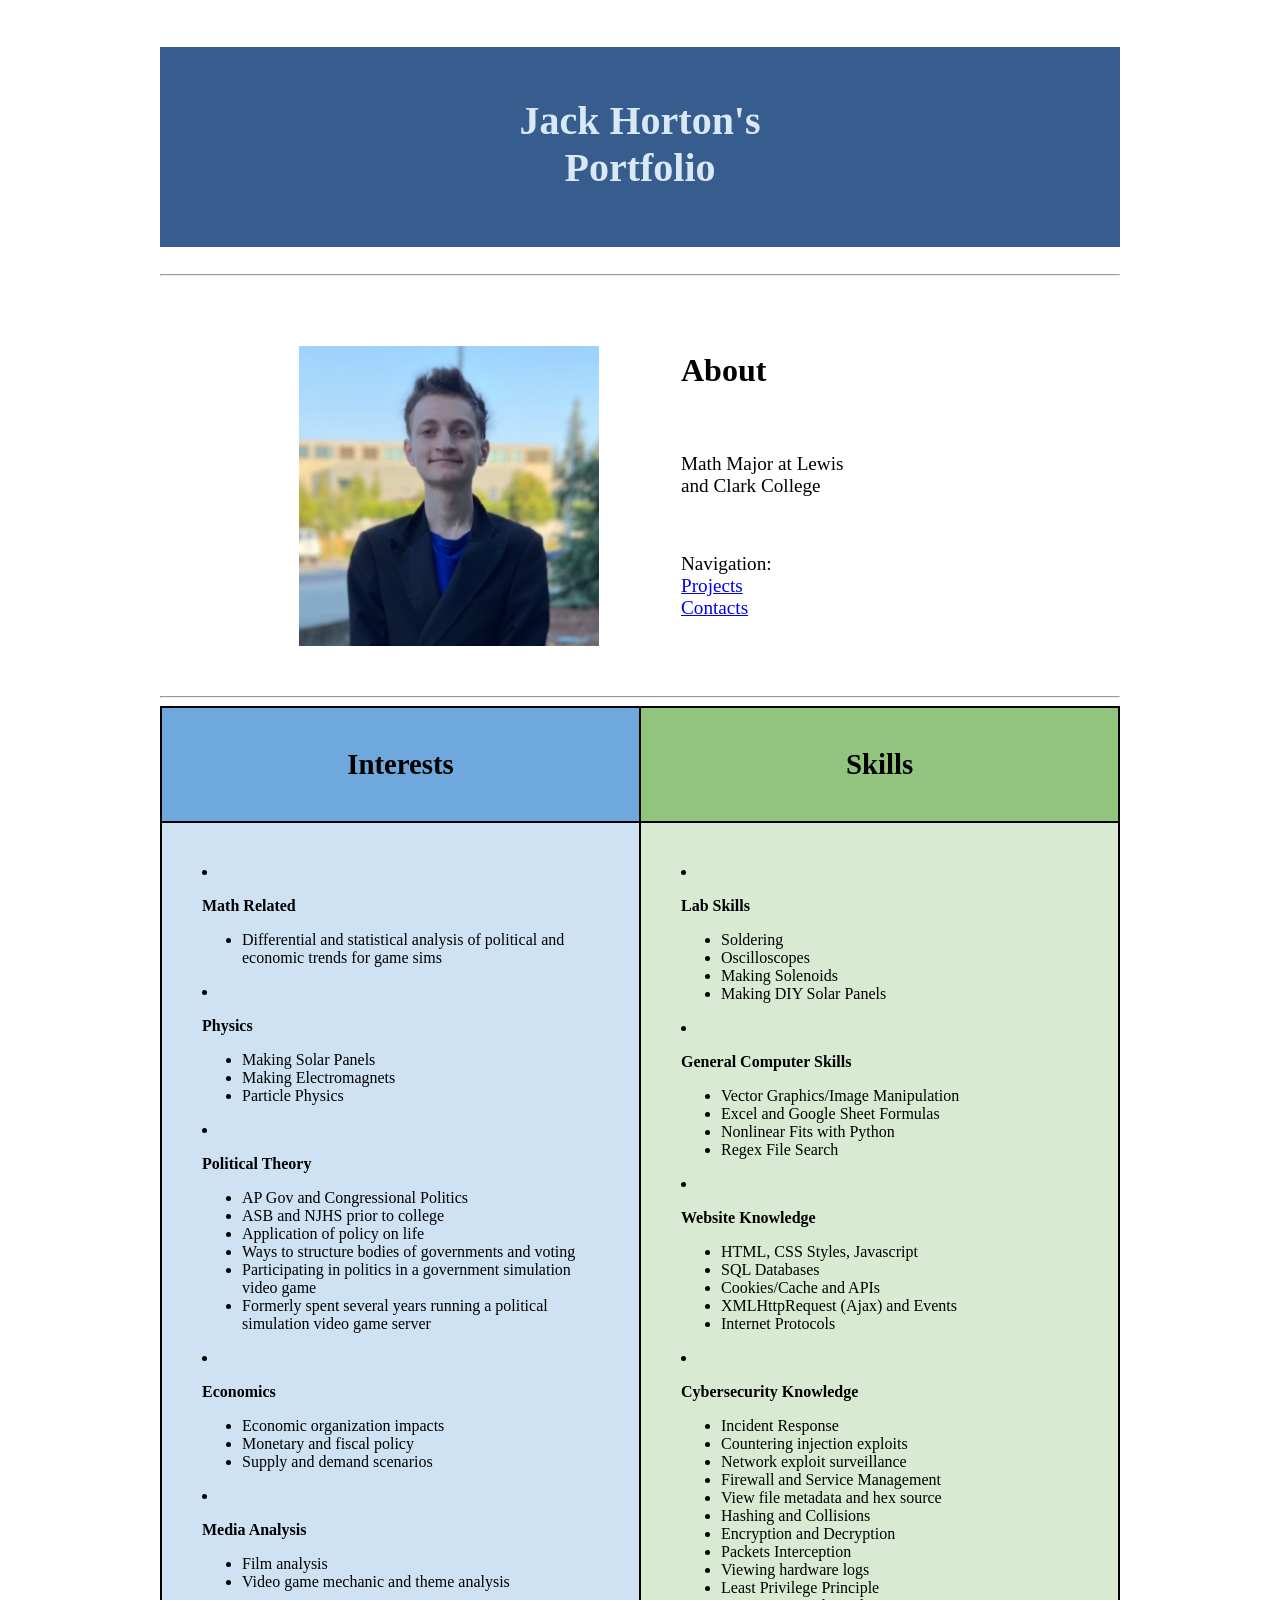
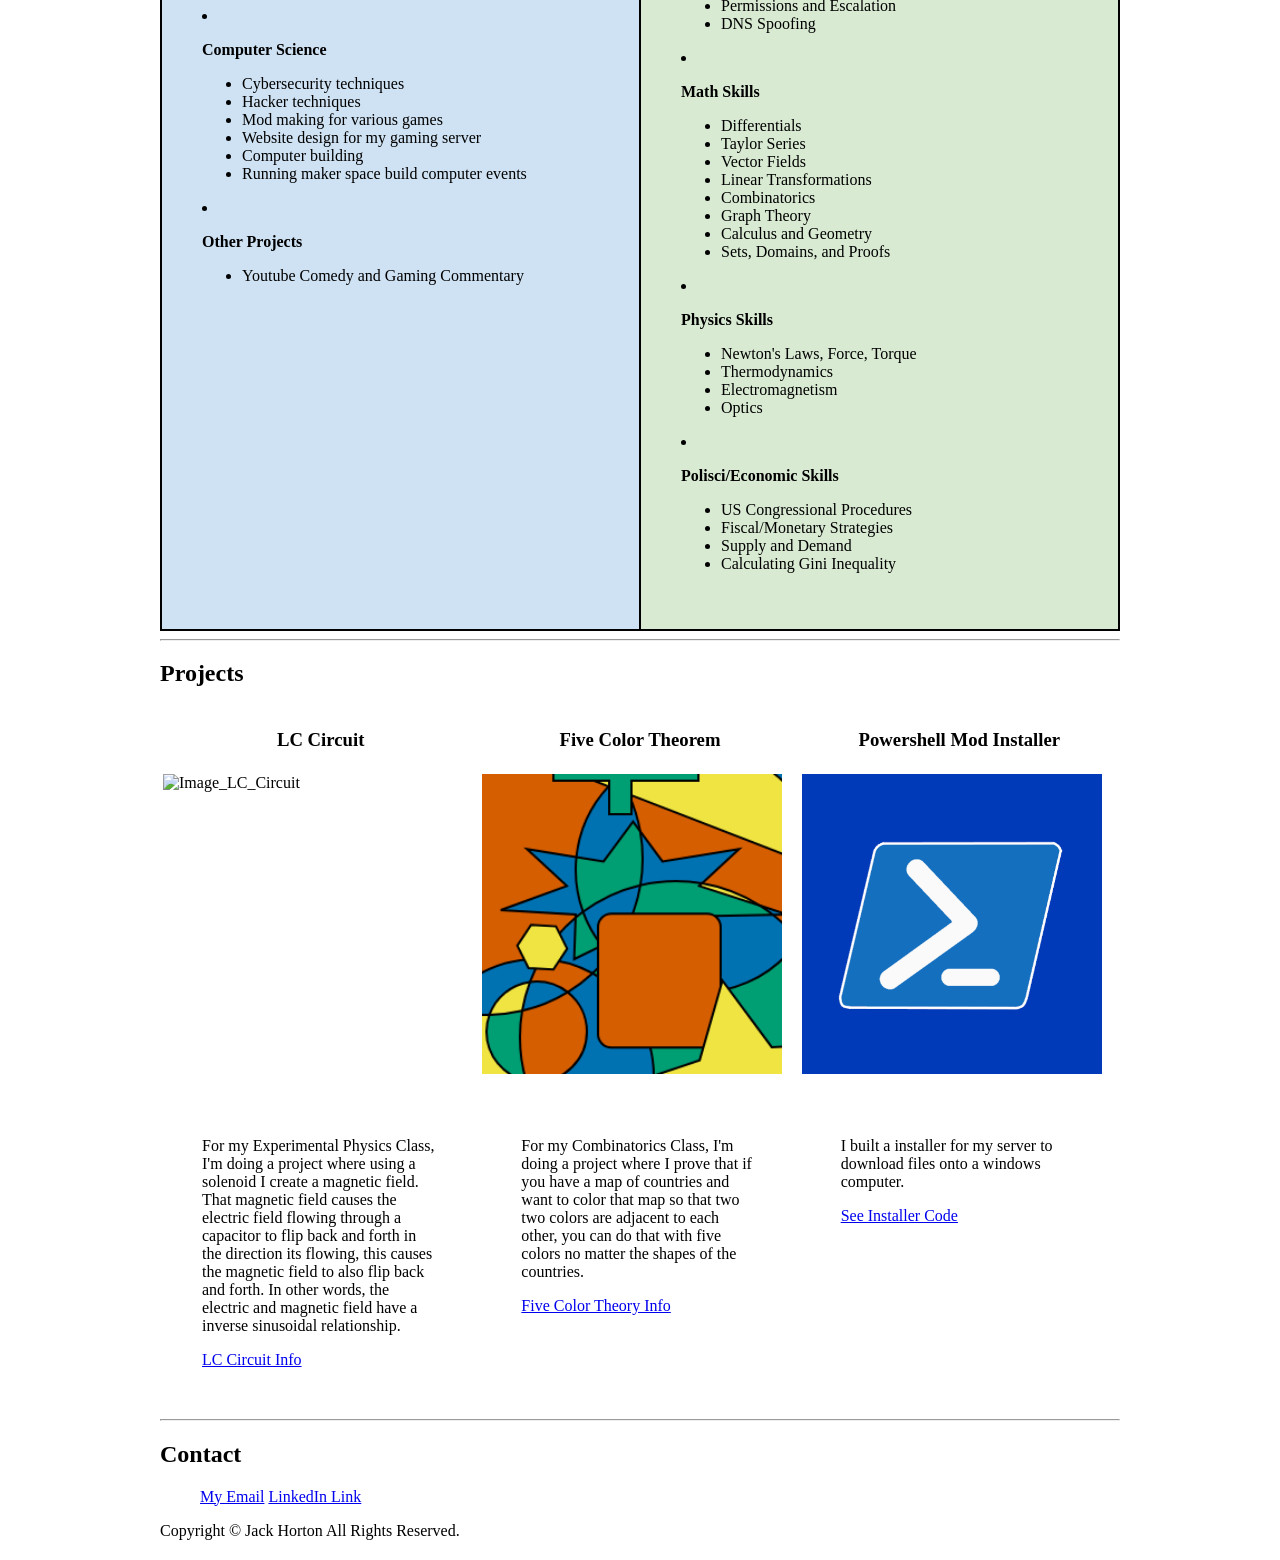
==== public/index.html @ 2a08dd02 "Add new image to HTML structure" ====
<!DOCTYPE html>
<html lang="en">
    <head>
        <meta http-equiv="Content-Type" content="text/html; charset=UTF-8">
        <meta name="portfolio_jh_netweb_project" content="width=device-width, initial-scale=1.0">
        <title>Jack Horton's Portolio</title>
        <link rel="stylesheet" href="./styles.css">
    </head>
    <body>
        <div class="page_structure">
            <div class="left_background"></div>
            <div class="middle_body">
                <h1>Jack Horton's<br>Portfolio</h1>
                    <hr>
                    <table>
                        <tr>
                            <td id="tablepadding"><h2><img class="firstimage" src="./IMG_Portrait.jpg" alt="Image_Self_Portrait" width="300" height="300"></h2></td>
                            <td id="tablepadding"><h2  class="about">About</h2><br>
                                <p class="firstdescription">Math Major at Lewis <br>and Clark College</p><br>
                                <p class="firstdescription"> Navigation: <br>
                                    <a href="#projects" class="link">Projects</a> <br>
                                    <a href="#contacts" class="link">Contacts</a> <br>
                                </p>
                            </td>
                        </tr>
                    </table>
                    <hr>
                    <table class="tableborder">
                        <tr class="tableborder">
                            <th class="tableborder" style="background-color: #6fa8dc;">Interests</th>
                            <th class="tableborder" style="background-color: #93c47d;">Skills</th>
                        </tr>
                        <tr class="tableborder">
                            <td id="tablepadding" class="tableborder" style="background-color: #cfe2f3;">
                                <li><p class="bold">Math Related</p>
                                    <ul>
                                        <li>Differential and statistical analysis of political and economic trends for game sims</li>
                                    </ul>
                                </li>

                                <li><p class="bold">Physics</p>
                                    <ul>
                                        <li>Making Solar Panels</li>
                                        <li>Making Electromagnets</li>
                                        <li>Particle Physics</li>
                                    </ul>
                                </li>
                        
                                <li><p class="bold">Political Theory</p>
                                    <ul>
                                        <li>AP Gov and Congressional Politics</li>
                                        <li>ASB and NJHS prior to college</li>
                                        <li>Application of policy on life</li>
                                        <li>Ways to structure bodies of governments and voting</li>
                                        <li>Participating in politics in a government simulation video game</li>
                                        <li>Formerly spent several years running a political simulation video game server</li>
                                    </ul>
                                </li>
                        
                                <li><p class="bold">Economics</p>
                                    <ul>
                                        <li>Economic organization impacts</li>
                                        <li>Monetary and fiscal policy</li>
                                        <li>Supply and demand scenarios</li>
                                    </ul>
                                </li>

                                <li><p class="bold">Media Analysis</p>
                                    <ul>
                                        <li>Film analysis</li>
                                        <li>Video game mechanic and theme analysis</li>
                                    </ul>
                                </li>
                                
                                <li><p class="bold">Computer Science</p>
                                    <ul>
                                        <li>Cybersecurity techniques</li>
                                        <li>Hacker techniques</li>
                                        <li>Mod making for various games</li>
                                        <li>Website design for my gaming server</li>
                                        <li>Computer building</li>
                                        <li>Running maker space build computer events</li>
                                    </ul>
                                </li>

                                <li><p class="bold">Other Projects</p>
                                    <ul>
                                        <li>Youtube Comedy and Gaming Commentary</li>
                                    </ul>
                                </li>
                            </td>
                            <td id="tablepadding" class="tableborder" style="background-color: #d9ead3;">
                                <li><p class="bold">Lab Skills</p>
                                    <ul>
                                        <li>Soldering</li>
                                        <li>Oscilloscopes</li>
                                        <li>Making Solenoids</li>
                                        <li>Making DIY Solar Panels</li>
                                    </ul>
                                </li>


                                <li><p class="bold">General Computer Skills</p>
                                    <ul>
                                        <li>Vector Graphics/Image Manipulation</li>
                                        <li>Excel and Google Sheet Formulas</li>
                                        <li>Nonlinear Fits with Python</li>
                                        <li>Regex File Search</li>
                                    </ul>
                                </li>

                                <li><p class="bold">Website Knowledge</p>
                                    <ul>
                                        <li>HTML, CSS Styles, Javascript</li>
                                        <li>SQL Databases</li>
                                        <li>Cookies/Cache and APIs</li>
                                        <li>XMLHttpRequest (Ajax) and Events</li>
                                        <li>Internet Protocols</li>
                                    </ul>
                                </li>

                                <li><p class="bold">Cybersecurity Knowledge</p>
                                    <ul>
                                        <li>Incident Response</li>
                                        <li>Countering injection exploits</li>
                                        <li>Network exploit surveillance</li>
                                        <li>Firewall and Service Management</li>
                                        <li>View file metadata and hex source</li>
                                        <li>Hashing and Collisions</li>
                                        <li>Encryption and Decryption</li>
                                        <li>Packets Interception</li>
                                        <li>Viewing hardware logs</li>
                                        <li>Least Privilege Principle</li>
                                        <li>Permissions and Escalation</li>
                                        <li>DNS Spoofing</li>
                                    </ul>
                                </li>

                                <li><p class="bold">Math Skills</p>
                                    <ul>
                                        <li>Differentials</li>
                                        <li>Taylor Series</li>
                                        <li>Vector Fields</li>
                                        <li>Linear Transformations</li>
                                        <li>Combinatorics</li>
                                        <li>Graph Theory</li>
                                        <li>Calculus and Geometry</li>
                                        <li>Sets, Domains, and Proofs</li>
                                    </ul>
                                </li>

                                <li><p class="bold">Physics Skills</p>
                                    <ul>
                                        <li>Newton's Laws, Force, Torque</li>
                                        <li>Thermodynamics</li>
                                        <li>Electromagnetism</li>
                                        <li>Optics</li>
                                    </ul>
                                </li>

                                <li><p class="bold">Polisci/Economic Skills</p>
                                    <ul>
                                        <li>US Congressional Procedures</li>
                                        <li>Fiscal/Monetary Strategies</li>
                                        <li>Supply and Demand</li>
                                        <li>Calculating Gini Inequality</li>
                                    </ul>
                                </li>
                            </td>
                        </tr>
                </table>
                <hr>
                <h2 id="projects">Projects</h2>
                    <table>
                        <tr>
                            <td>
                                <h3>LC Circuit</h3>
                            </td>
                            <td>
                                <h3>Five Color Theorem</h3>
                            </td>
                            <td>
                                <h3>Powershell Mod Installer</h3>
                            </td>
                        </tr>
                        <tr>
                            <td><img src="./IMG_LC_Circuit.jpeg" alt="Image_LC_Circuit" width="300" height="300"></td>
                            <td><img src="./IMG_Kempe.png" alt="Image_Kempe" width="300" height="300"></td>
                            <td><img src="./IMG_Installer.png" alt="Image_Installer" width="300" height="300"></td>
                        </tr>
                        <tr>
                            <td id="tablepadding">
                                <p>For my Experimental Physics Class, I'm doing a project where using a solenoid I create a magnetic field. 
                                    That magnetic field causes the electric field flowing through a capacitor to flip back and forth in the direction its flowing, 
                                    this causes the magnetic field to also flip back and forth. 
                                    In other words, the electric and magnetic field have a inverse sinusoidal relationship.</p> 
                                <a href="https://phys.libretexts.org/Bookshelves/University_Physics/University_Physics_(OpenStax)/University_Physics_II_-_Thermodynamics_Electricity_and_Magnetism_(OpenStax)/14%3A_Inductance/14.06%3A_Oscillations_in_an_LC_Circuit" class="link">LC Circuit Info</a>
                            </td>
                            <td id="tablepadding">
                                <p>For my Combinatorics Class, I'm doing a project where I prove that if you have a map of countries and want to color that map so that two two colors are adjacent to each other, you can do that with five colors no matter the shapes of the countries.</p> 
                                <a href="https://en.wikipedia.org/wiki/Five_color_theorem" class="link">Five Color Theory Info</a>
                            </td>
                            <td id="tablepadding">
                                <p>I built a installer for my server to download files onto a windows computer.</p> 
                                <a href="https://github.com/Realgluonmaster/Celestial-Realm-Installer" class="link">See Installer Code</a>
                            </td>
                        </tr>
                    </table>
                <hr>
                <h2 id="contacts">Contact</h2>
                    <ul>
                        <a href="mailto:lc23-0765@lclark.edu" class="link">My Email</a>
                        <a href="https://www.linkedin.com/in/jack-horton-a94a30346/" class="link">LinkedIn Link</a>
                    </ul>
                <footer>Copyright © Jack Horton All Rights Reserved.</footer>
            </div>
            <div class="right_background"></div>
        </div>
</body>
</html>
---- public/styles.css ----
/* Overall Structure */

.page_structure {
  display: grid;
  grid-template-columns: 1fr minmax(700px, 1000px) 1fr;
  min-height: 100vh;
}

.left_background, .right_background {
   background-image: url('./IMG_Nature.jpeg');
   background-size: cover;
   background-position: center;
   background-repeat: no-repeat;
}

.middle_body {
  padding: 20px;
  background: white; 
}

body {
  margin: 0;
}

/* Middle Body Structure */
h1 {
   text-align: center;
   padding: 50px;
   height: 100px;
   background-color: #375D8F;
   color:#D9E8F5;
   font-size: 40px;
}

.bold {
  font-weight: bold;
}

.about {
  font-size: 200%;
}

.firstdescription {
  font-size: 120%;
  text-align: top;
  text-align: left;
}

.firstimage {
  float: right;
}

table {
  width: 100%;
  table-layout: fixed;
}

td {
    vertical-align: top;
}

#tablepadding {
    vertical-align: top;
    padding: 40px;
}

th {
  font-size: 180%;
  padding: 40px;
}

.tableborder {
  border-collapse: collapse;
  border: 2px solid black; 
}

h3 {
  text-align: center;
}
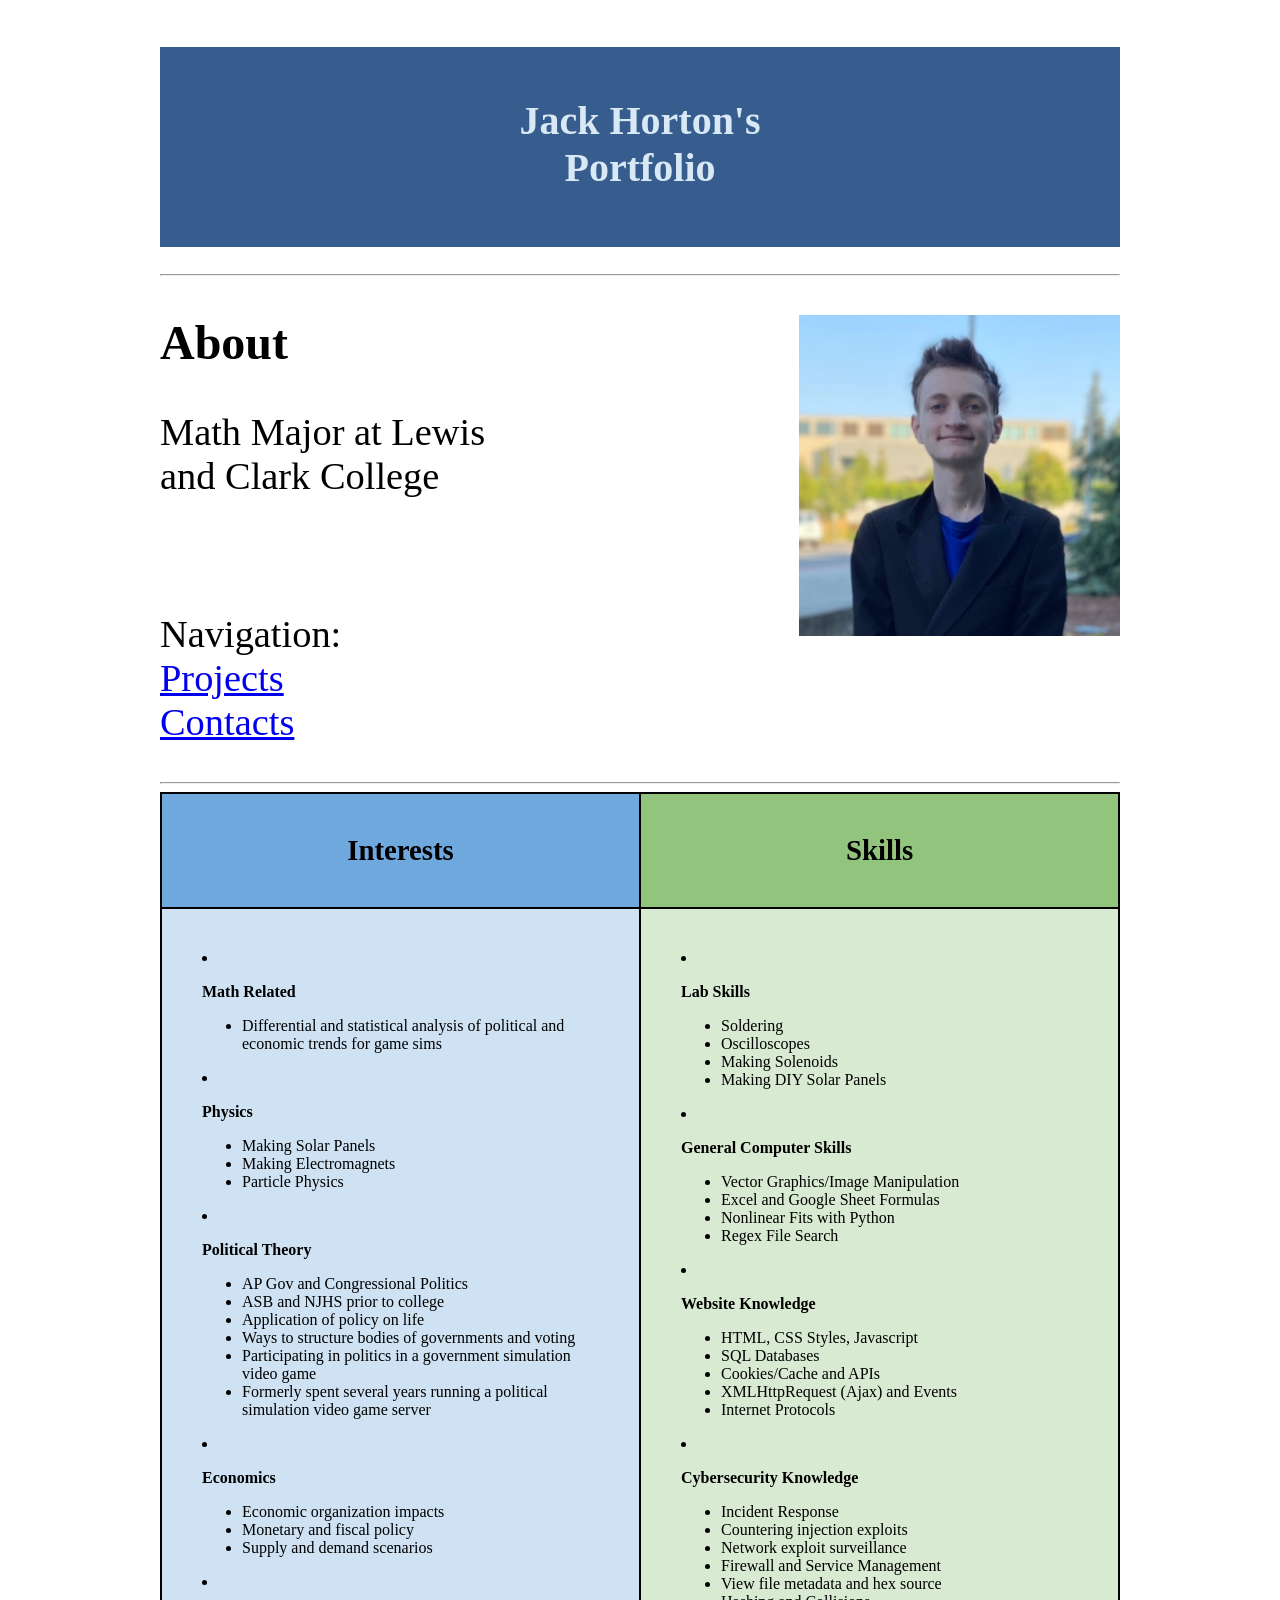
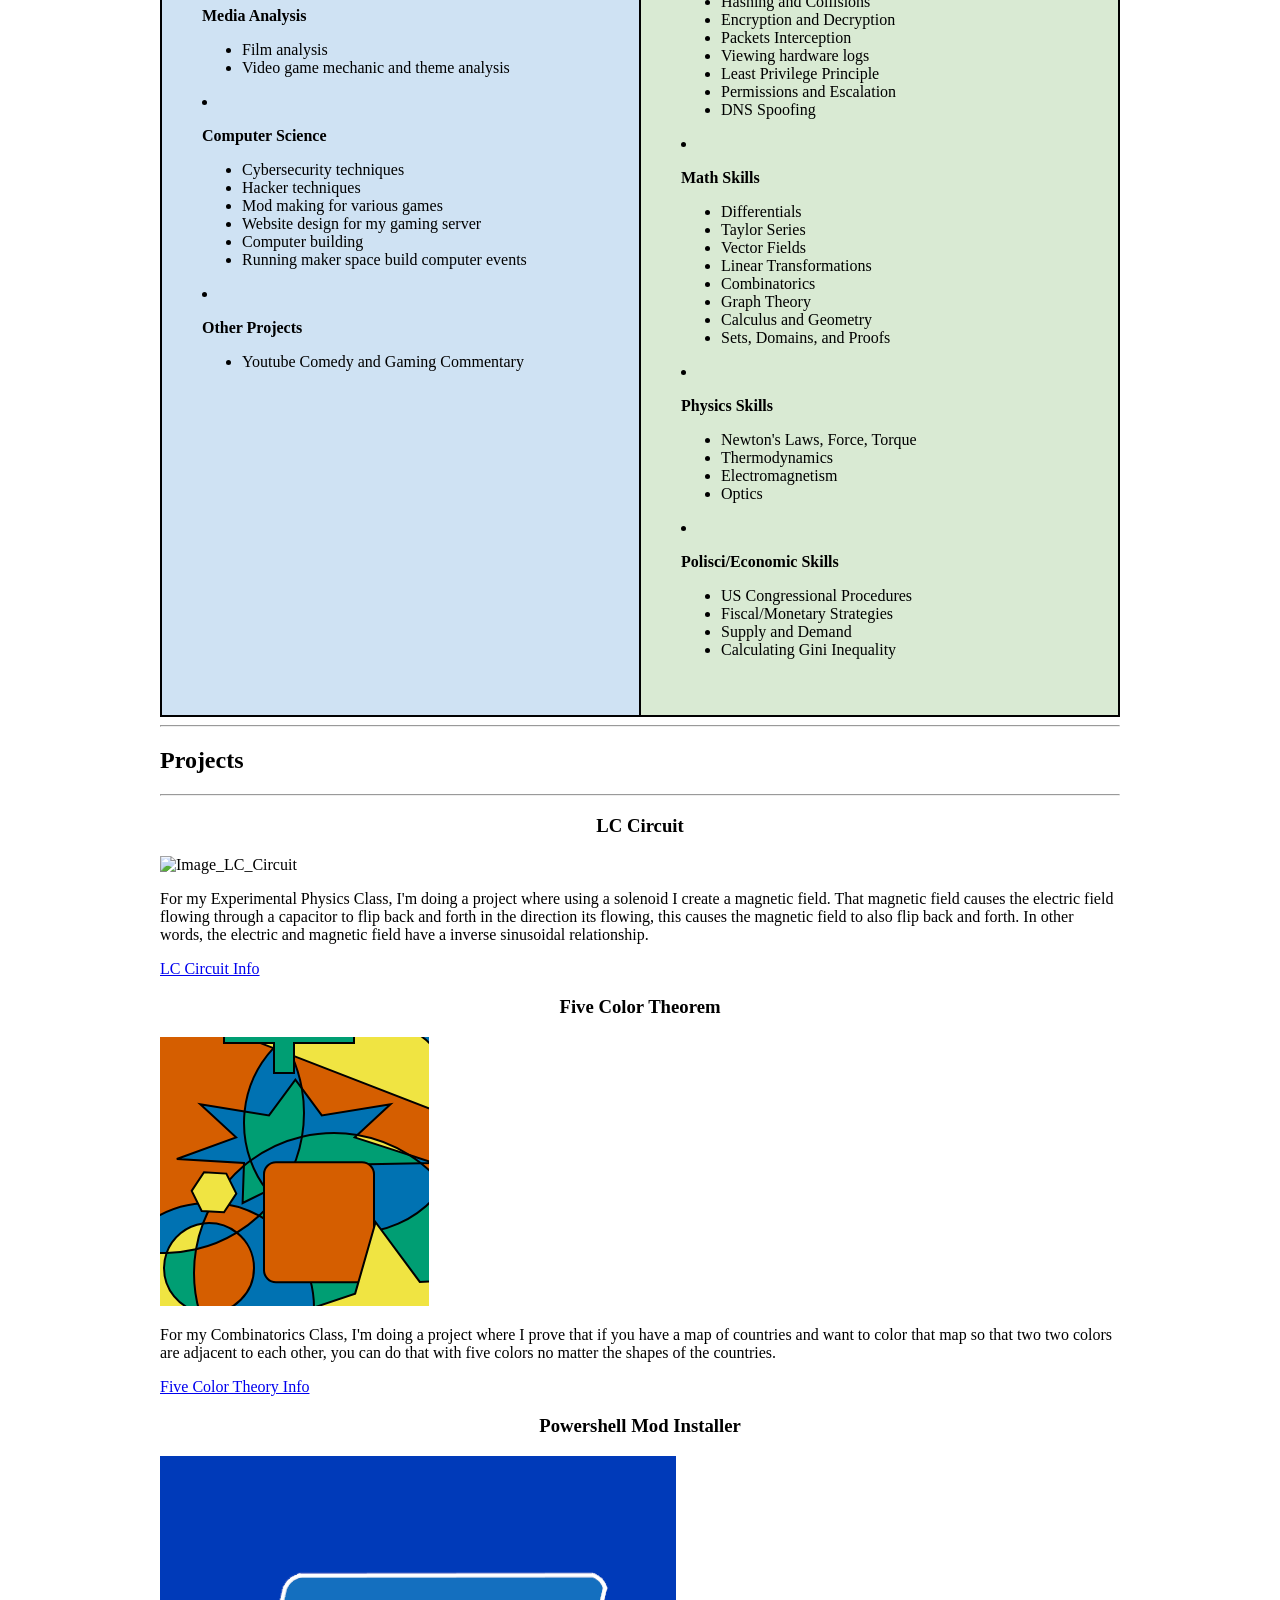
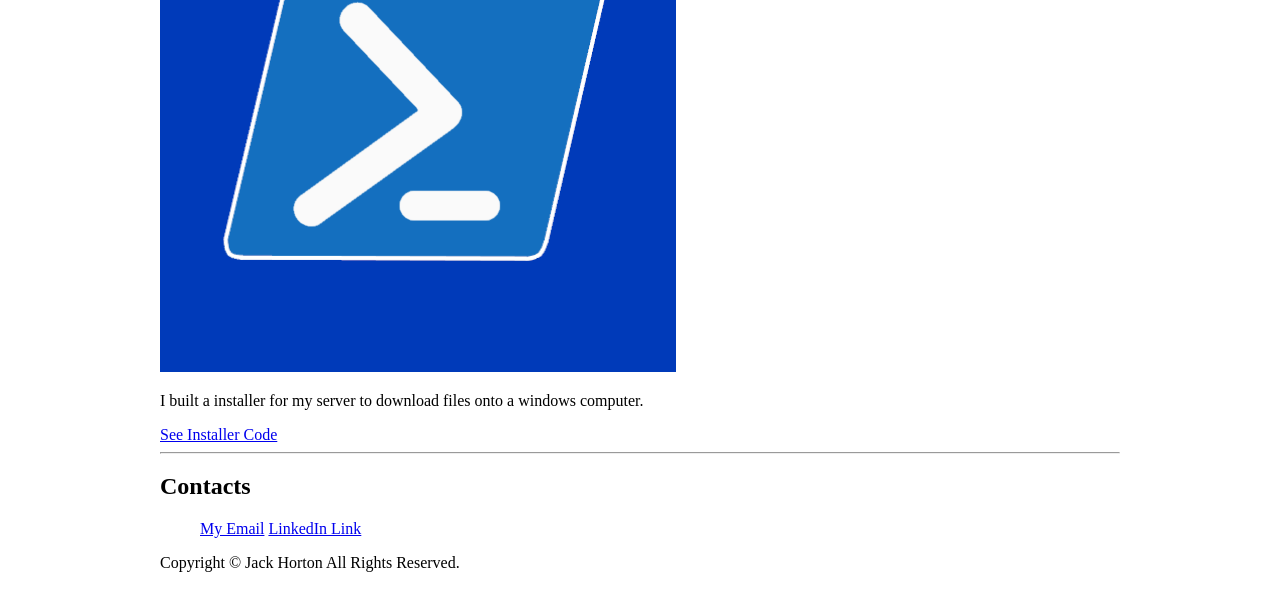
==== commit 02c78cb5: "<div> implementation Changing entire document structure to utilize div for more flexible window resi" ====
--- a/public/index.html
+++ b/public/index.html
@@ -10,204 +10,205 @@
         <div class="page_structure">
             <div class="left_background"></div>
             <div class="middle_body">
-                <h1>Jack Horton's<br>Portfolio</h1>
-                    <hr>
-                    <table>
-                        <tr>
-                            <td id="tablepadding"><h2><img class="firstimage" src="./IMG_Portrait.jpg" alt="Image_Self_Portrait" width="300" height="300"></h2></td>
-                            <td id="tablepadding"><h2  class="about">About</h2><br>
-                                <p class="firstdescription">Math Major at Lewis <br>and Clark College</p><br>
-                                <p class="firstdescription"> Navigation: <br>
-                                    <a href="#projects" class="link">Projects</a> <br>
-                                    <a href="#contacts" class="link">Contacts</a> <br>
-                                </p>
-                            </td>
-                        </tr>
-                    </table>
-                    <hr>
-                    <table class="tableborder">
-                        <tr class="tableborder">
-                            <th class="tableborder" style="background-color: #6fa8dc;">Interests</th>
-                            <th class="tableborder" style="background-color: #93c47d;">Skills</th>
-                        </tr>
-                        <tr class="tableborder">
-                            <td id="tablepadding" class="tableborder" style="background-color: #cfe2f3;">
-                                <li><p class="bold">Math Related</p>
-                                    <ul>
-                                        <li>Differential and statistical analysis of political and economic trends for game sims</li>
-                                    </ul>
-                                </li>
-
-                                <li><p class="bold">Physics</p>
-                                    <ul>
-                                        <li>Making Solar Panels</li>
-                                        <li>Making Electromagnets</li>
-                                        <li>Particle Physics</li>
-                                    </ul>
-                                </li>
-                        
-                                <li><p class="bold">Political Theory</p>
-                                    <ul>
-                                        <li>AP Gov and Congressional Politics</li>
-                                        <li>ASB and NJHS prior to college</li>
-                                        <li>Application of policy on life</li>
-                                        <li>Ways to structure bodies of governments and voting</li>
-                                        <li>Participating in politics in a government simulation video game</li>
-                                        <li>Formerly spent several years running a political simulation video game server</li>
-                                    </ul>
-                                </li>
-                        
-                                <li><p class="bold">Economics</p>
-                                    <ul>
-                                        <li>Economic organization impacts</li>
-                                        <li>Monetary and fiscal policy</li>
-                                        <li>Supply and demand scenarios</li>
-                                    </ul>
-                                </li>
-
-                                <li><p class="bold">Media Analysis</p>
-                                    <ul>
-                                        <li>Film analysis</li>
-                                        <li>Video game mechanic and theme analysis</li>
-                                    </ul>
-                                </li>
-                                
-                                <li><p class="bold">Computer Science</p>
-                                    <ul>
-                                        <li>Cybersecurity techniques</li>
-                                        <li>Hacker techniques</li>
-                                        <li>Mod making for various games</li>
-                                        <li>Website design for my gaming server</li>
-                                        <li>Computer building</li>
-                                        <li>Running maker space build computer events</li>
-                                    </ul>
-                                </li>
-
-                                <li><p class="bold">Other Projects</p>
-                                    <ul>
-                                        <li>Youtube Comedy and Gaming Commentary</li>
-                                    </ul>
-                                </li>
-                            </td>
-                            <td id="tablepadding" class="tableborder" style="background-color: #d9ead3;">
-                                <li><p class="bold">Lab Skills</p>
-                                    <ul>
-                                        <li>Soldering</li>
-                                        <li>Oscilloscopes</li>
-                                        <li>Making Solenoids</li>
-                                        <li>Making DIY Solar Panels</li>
-                                    </ul>
-                                </li>
-
-
-                                <li><p class="bold">General Computer Skills</p>
-                                    <ul>
-                                        <li>Vector Graphics/Image Manipulation</li>
-                                        <li>Excel and Google Sheet Formulas</li>
-                                        <li>Nonlinear Fits with Python</li>
-                                        <li>Regex File Search</li>
-                                    </ul>
-                                </li>
-
-                                <li><p class="bold">Website Knowledge</p>
-                                    <ul>
-                                        <li>HTML, CSS Styles, Javascript</li>
-                                        <li>SQL Databases</li>
-                                        <li>Cookies/Cache and APIs</li>
-                                        <li>XMLHttpRequest (Ajax) and Events</li>
-                                        <li>Internet Protocols</li>
-                                    </ul>
-                                </li>
-
-                                <li><p class="bold">Cybersecurity Knowledge</p>
-                                    <ul>
-                                        <li>Incident Response</li>
-                                        <li>Countering injection exploits</li>
-                                        <li>Network exploit surveillance</li>
-                                        <li>Firewall and Service Management</li>
-                                        <li>View file metadata and hex source</li>
-                                        <li>Hashing and Collisions</li>
-                                        <li>Encryption and Decryption</li>
-                                        <li>Packets Interception</li>
-                                        <li>Viewing hardware logs</li>
-                                        <li>Least Privilege Principle</li>
-                                        <li>Permissions and Escalation</li>
-                                        <li>DNS Spoofing</li>
-                                    </ul>
-                                </li>
-
-                                <li><p class="bold">Math Skills</p>
-                                    <ul>
-                                        <li>Differentials</li>
-                                        <li>Taylor Series</li>
-                                        <li>Vector Fields</li>
-                                        <li>Linear Transformations</li>
-                                        <li>Combinatorics</li>
-                                        <li>Graph Theory</li>
-                                        <li>Calculus and Geometry</li>
-                                        <li>Sets, Domains, and Proofs</li>
-                                    </ul>
-                                </li>
-
-                                <li><p class="bold">Physics Skills</p>
-                                    <ul>
-                                        <li>Newton's Laws, Force, Torque</li>
-                                        <li>Thermodynamics</li>
-                                        <li>Electromagnetism</li>
-                                        <li>Optics</li>
-                                    </ul>
-                                </li>
-
-                                <li><p class="bold">Polisci/Economic Skills</p>
-                                    <ul>
-                                        <li>US Congressional Procedures</li>
-                                        <li>Fiscal/Monetary Strategies</li>
-                                        <li>Supply and Demand</li>
-                                        <li>Calculating Gini Inequality</li>
-                                    </ul>
-                                </li>
-                            </td>
-                        </tr>
+                <div class="title">
+                    <h1>Jack Horton's<br>Portfolio</h1>
+                </div>
+                <hr>
+                <div class="first_tablelike">
+                    <div class="firstimage">
+                        <img src="./IMG_Portrait.jpg" alt="Image_Self_Portrait">
+                    </div>
+                    <div class="about">
+                        <h2>About</h2>
+                        <p class="firstdescription">Math Major at Lewis <br>and Clark College</p><br>
+                        <p class="firstdescription"> Navigation: <br>
+                            <a href="#projects_title" class="link">Projects</a> <br>
+                            <a href="#contacts" class="link">Contacts</a> <br>
+                        </p>
+                    </div>
+                </div>
+                <hr>
+                <table class="tableborder">
+                    <tr class="tableborder">
+                        <th class="tableborder" style="background-color: #6fa8dc;">Interests</th>
+                        <th class="tableborder" style="background-color: #93c47d;">Skills</th>
+                    </tr>
+                    <tr class="tableborder">
+                        <td id="tablepadding" class="tableborder" style="background-color: #cfe2f3;">
+                            <li><p class="bold">Math Related</p>
+                                <ul>
+                                    <li>Differential and statistical analysis of political and economic trends for game sims</li>
+                                </ul>
+                            </li>
+
+                            <li><p class="bold">Physics</p>
+                                <ul>
+                                    <li>Making Solar Panels</li>
+                                    <li>Making Electromagnets</li>
+                                    <li>Particle Physics</li>
+                                </ul>
+                            </li>
+                    
+                            <li><p class="bold">Political Theory</p>
+                                <ul>
+                                    <li>AP Gov and Congressional Politics</li>
+                                    <li>ASB and NJHS prior to college</li>
+                                    <li>Application of policy on life</li>
+                                    <li>Ways to structure bodies of governments and voting</li>
+                                    <li>Participating in politics in a government simulation video game</li>
+                                    <li>Formerly spent several years running a political simulation video game server</li>
+                                </ul>
+                            </li>
+                    
+                            <li><p class="bold">Economics</p>
+                                <ul>
+                                    <li>Economic organization impacts</li>
+                                    <li>Monetary and fiscal policy</li>
+                                    <li>Supply and demand scenarios</li>
+                                </ul>
+                            </li>
+
+                            <li><p class="bold">Media Analysis</p>
+                                <ul>
+                                    <li>Film analysis</li>
+                                    <li>Video game mechanic and theme analysis</li>
+                                </ul>
+                            </li>
+                            
+                            <li><p class="bold">Computer Science</p>
+                                <ul>
+                                    <li>Cybersecurity techniques</li>
+                                    <li>Hacker techniques</li>
+                                    <li>Mod making for various games</li>
+                                    <li>Website design for my gaming server</li>
+                                    <li>Computer building</li>
+                                    <li>Running maker space build computer events</li>
+                                </ul>
+                            </li>
+
+                            <li><p class="bold">Other Projects</p>
+                                <ul>
+                                    <li>Youtube Comedy and Gaming Commentary</li>
+                                </ul>
+                            </li>
+                        </td>
+                        <td id="tablepadding" class="tableborder" style="background-color: #d9ead3;">
+                            <li><p class="bold">Lab Skills</p>
+                                <ul>
+                                    <li>Soldering</li>
+                                    <li>Oscilloscopes</li>
+                                    <li>Making Solenoids</li>
+                                    <li>Making DIY Solar Panels</li>
+                                </ul>
+                            </li>
+
+
+                            <li><p class="bold">General Computer Skills</p>
+                                <ul>
+                                    <li>Vector Graphics/Image Manipulation</li>
+                                    <li>Excel and Google Sheet Formulas</li>
+                                    <li>Nonlinear Fits with Python</li>
+                                    <li>Regex File Search</li>
+                                </ul>
+                            </li>
+
+                            <li><p class="bold">Website Knowledge</p>
+                                <ul>
+                                    <li>HTML, CSS Styles, Javascript</li>
+                                    <li>SQL Databases</li>
+                                    <li>Cookies/Cache and APIs</li>
+                                    <li>XMLHttpRequest (Ajax) and Events</li>
+                                    <li>Internet Protocols</li>
+                                </ul>
+                            </li>
+
+                            <li><p class="bold">Cybersecurity Knowledge</p>
+                                <ul>
+                                    <li>Incident Response</li>
+                                    <li>Countering injection exploits</li>
+                                    <li>Network exploit surveillance</li>
+                                    <li>Firewall and Service Management</li>
+                                    <li>View file metadata and hex source</li>
+                                    <li>Hashing and Collisions</li>
+                                    <li>Encryption and Decryption</li>
+                                    <li>Packets Interception</li>
+                                    <li>Viewing hardware logs</li>
+                                    <li>Least Privilege Principle</li>
+                                    <li>Permissions and Escalation</li>
+                                    <li>DNS Spoofing</li>
+                                </ul>
+                            </li>
+
+                            <li><p class="bold">Math Skills</p>
+                                <ul>
+                                    <li>Differentials</li>
+                                    <li>Taylor Series</li>
+                                    <li>Vector Fields</li>
+                                    <li>Linear Transformations</li>
+                                    <li>Combinatorics</li>
+                                    <li>Graph Theory</li>
+                                    <li>Calculus and Geometry</li>
+                                    <li>Sets, Domains, and Proofs</li>
+                                </ul>
+                            </li>
+
+                            <li><p class="bold">Physics Skills</p>
+                                <ul>
+                                    <li>Newton's Laws, Force, Torque</li>
+                                    <li>Thermodynamics</li>
+                                    <li>Electromagnetism</li>
+                                    <li>Optics</li>
+                                </ul>
+                            </li>
+
+                            <li><p class="bold">Polisci/Economic Skills</p>
+                                <ul>
+                                    <li>US Congressional Procedures</li>
+                                    <li>Fiscal/Monetary Strategies</li>
+                                    <li>Supply and Demand</li>
+                                    <li>Calculating Gini Inequality</li>
+                                </ul>
+                            </li>
+                        </td>
+                    </tr>
                 </table>
                 <hr>
-                <h2 id="projects">Projects</h2>
-                    <table>
-                        <tr>
-                            <td>
-                                <h3>LC Circuit</h3>
-                            </td>
-                            <td>
-                                <h3>Five Color Theorem</h3>
-                            </td>
-                            <td>
-                                <h3>Powershell Mod Installer</h3>
-                            </td>
-                        </tr>
-                        <tr>
-                            <td><img src="./IMG_LC_Circuit.jpeg" alt="Image_LC_Circuit" width="300" height="300"></td>
-                            <td><img src="./IMG_Kempe.png" alt="Image_Kempe" width="300" height="300"></td>
-                            <td><img src="./IMG_Installer.png" alt="Image_Installer" width="300" height="300"></td>
-                        </tr>
-                        <tr>
-                            <td id="tablepadding">
-                                <p>For my Experimental Physics Class, I'm doing a project where using a solenoid I create a magnetic field. 
-                                    That magnetic field causes the electric field flowing through a capacitor to flip back and forth in the direction its flowing, 
-                                    this causes the magnetic field to also flip back and forth. 
-                                    In other words, the electric and magnetic field have a inverse sinusoidal relationship.</p> 
-                                <a href="https://phys.libretexts.org/Bookshelves/University_Physics/University_Physics_(OpenStax)/University_Physics_II_-_Thermodynamics_Electricity_and_Magnetism_(OpenStax)/14%3A_Inductance/14.06%3A_Oscillations_in_an_LC_Circuit" class="link">LC Circuit Info</a>
-                            </td>
-                            <td id="tablepadding">
-                                <p>For my Combinatorics Class, I'm doing a project where I prove that if you have a map of countries and want to color that map so that two two colors are adjacent to each other, you can do that with five colors no matter the shapes of the countries.</p> 
-                                <a href="https://en.wikipedia.org/wiki/Five_color_theorem" class="link">Five Color Theory Info</a>
-                            </td>
-                            <td id="tablepadding">
-                                <p>I built a installer for my server to download files onto a windows computer.</p> 
-                                <a href="https://github.com/Realgluonmaster/Celestial-Realm-Installer" class="link">See Installer Code</a>
-                            </td>
-                        </tr>
-                    </table>
-                <hr>
-                <h2 id="contacts">Contact</h2>
+                <h2 id="projects_title" class="tableliketwo">Projects</h2>
+                <hr>
+                <div class="tableliketwo">
+                    <div class="project">
+                        <h3>LC Circuit</h3>
+                        <img src="./IMG_LC_Circuit.jpeg" alt="Image_LC_Circuit">
+                        <p>For my Experimental Physics Class, I'm doing a project where 
+                            using a solenoid I create a magnetic field. That magnetic 
+                            field causes the electric field flowing through a capacitor 
+                            to flip back and forth in the direction its flowing, this 
+                            causes the magnetic field to also flip back and forth. 
+                            In other words, the electric and magnetic field have a 
+                            inverse sinusoidal relationship.</p>
+                        <a href="https://phys.libretexts.org/Bookshelves/University_Physics/University_Physics_(OpenStax)/University_Physics_II_-_Thermodynamics_Electricity_and_Magnetism_(OpenStax)/14%3A_Inductance/14.06%3A_Oscillations_in_an_LC_Circuit" class="link">LC Circuit Info</a>
+                    </div>
+
+                    <div class="project">
+                        <h3>Five Color Theorem</h3>
+                        <img src="./IMG_Kempe.png" alt="Image_Kempe">
+                        <p>For my Combinatorics Class, I'm doing a project where I prove 
+                            that if you have a map of countries and want to color that map 
+                            so that two two colors are adjacent to each other, you can do 
+                            that with five colors no matter the shapes of the countries.</p>
+                        <a href="https://en.wikipedia.org/wiki/Five_color_theorem" class="link">Five Color Theory Info</a>
+                    </div>
+
+                    <div class="project">
+                        <h3>Powershell Mod Installer</h3>
+                        <img src="./IMG_Installer.png" alt="Image_Installer">
+                        <p>I built a installer for my server to 
+                            download files onto a windows computer.</p>
+                        <a href="https://github.com/Realgluonmaster/Celestial-Realm-Installer" class="link">See Installer Code</a>
+                    </div>
+                </div>
+                <hr>
+                <h2 id="contacts">Contacts</h2>
                     <ul>
                         <a href="mailto:lc23-0765@lclark.edu" class="link">My Email</a>
                         <a href="https://www.linkedin.com/in/jack-horton-a94a30346/" class="link">LinkedIn Link</a>
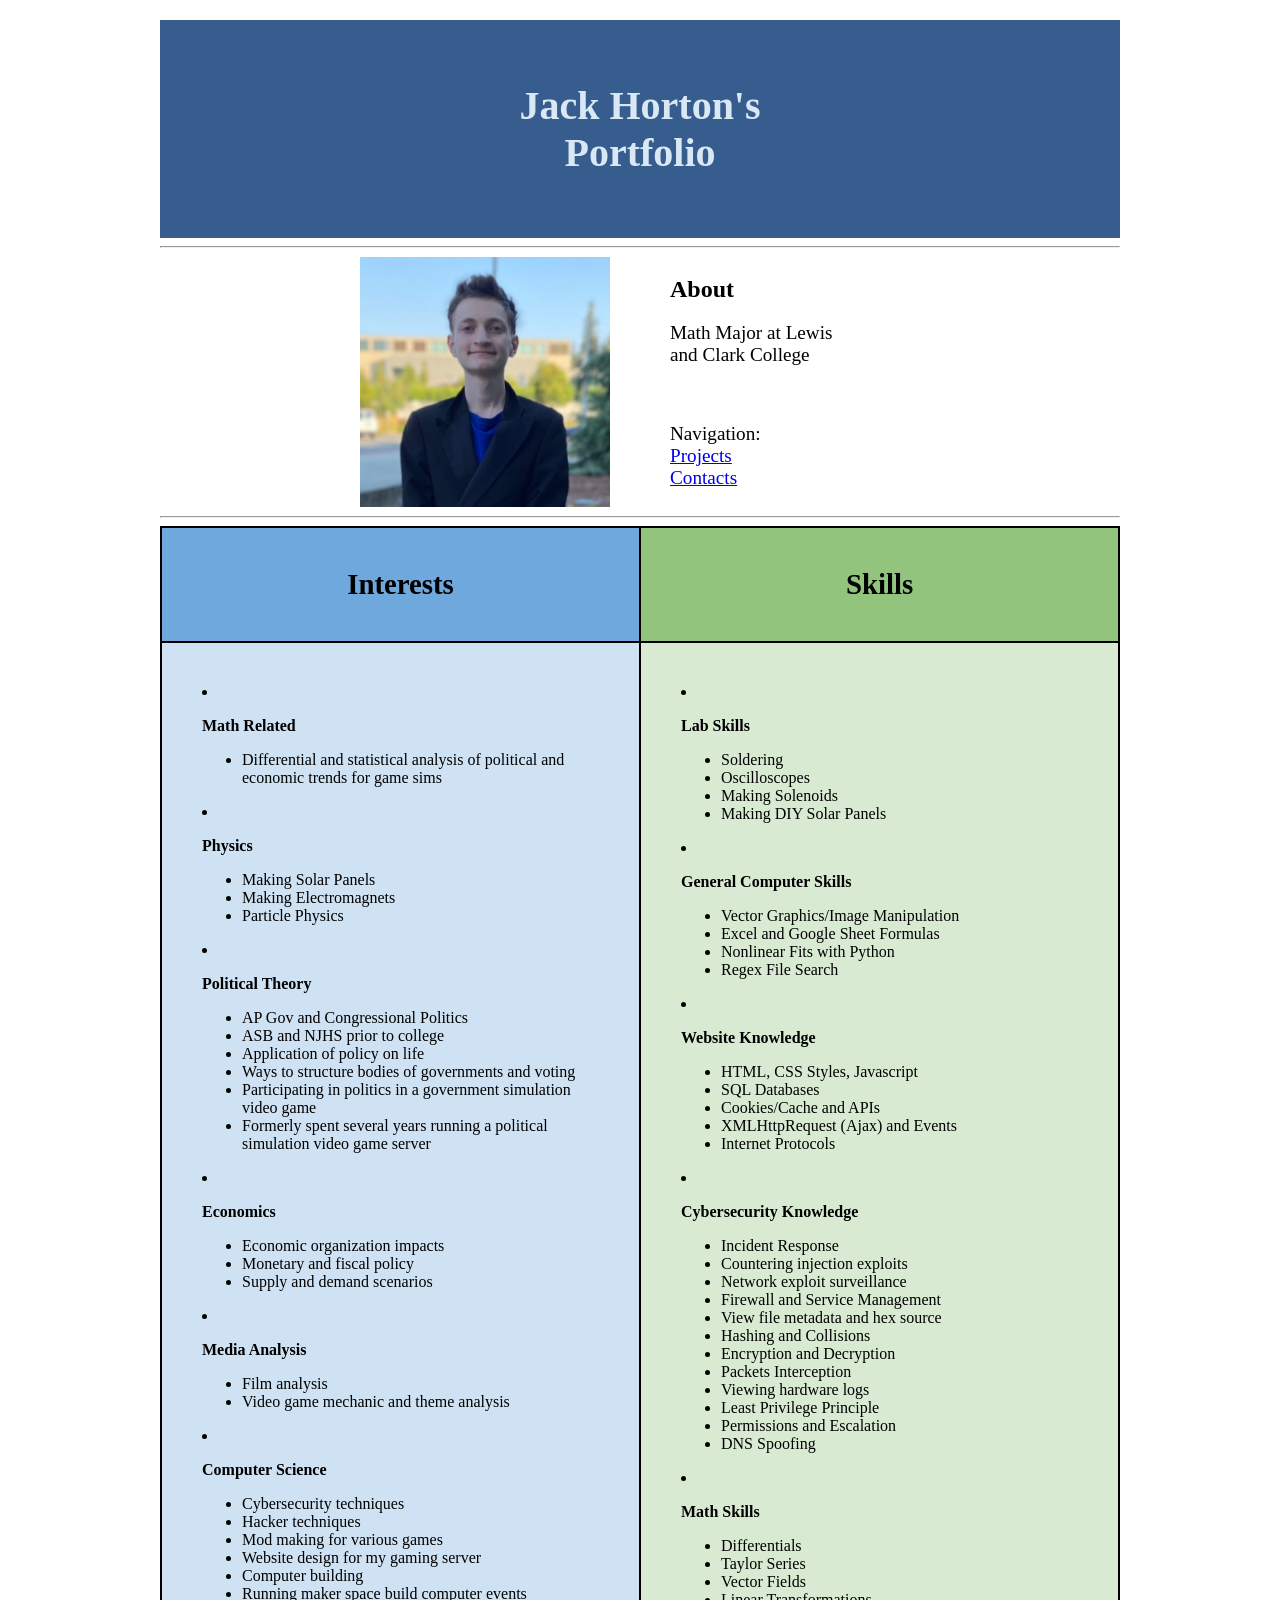
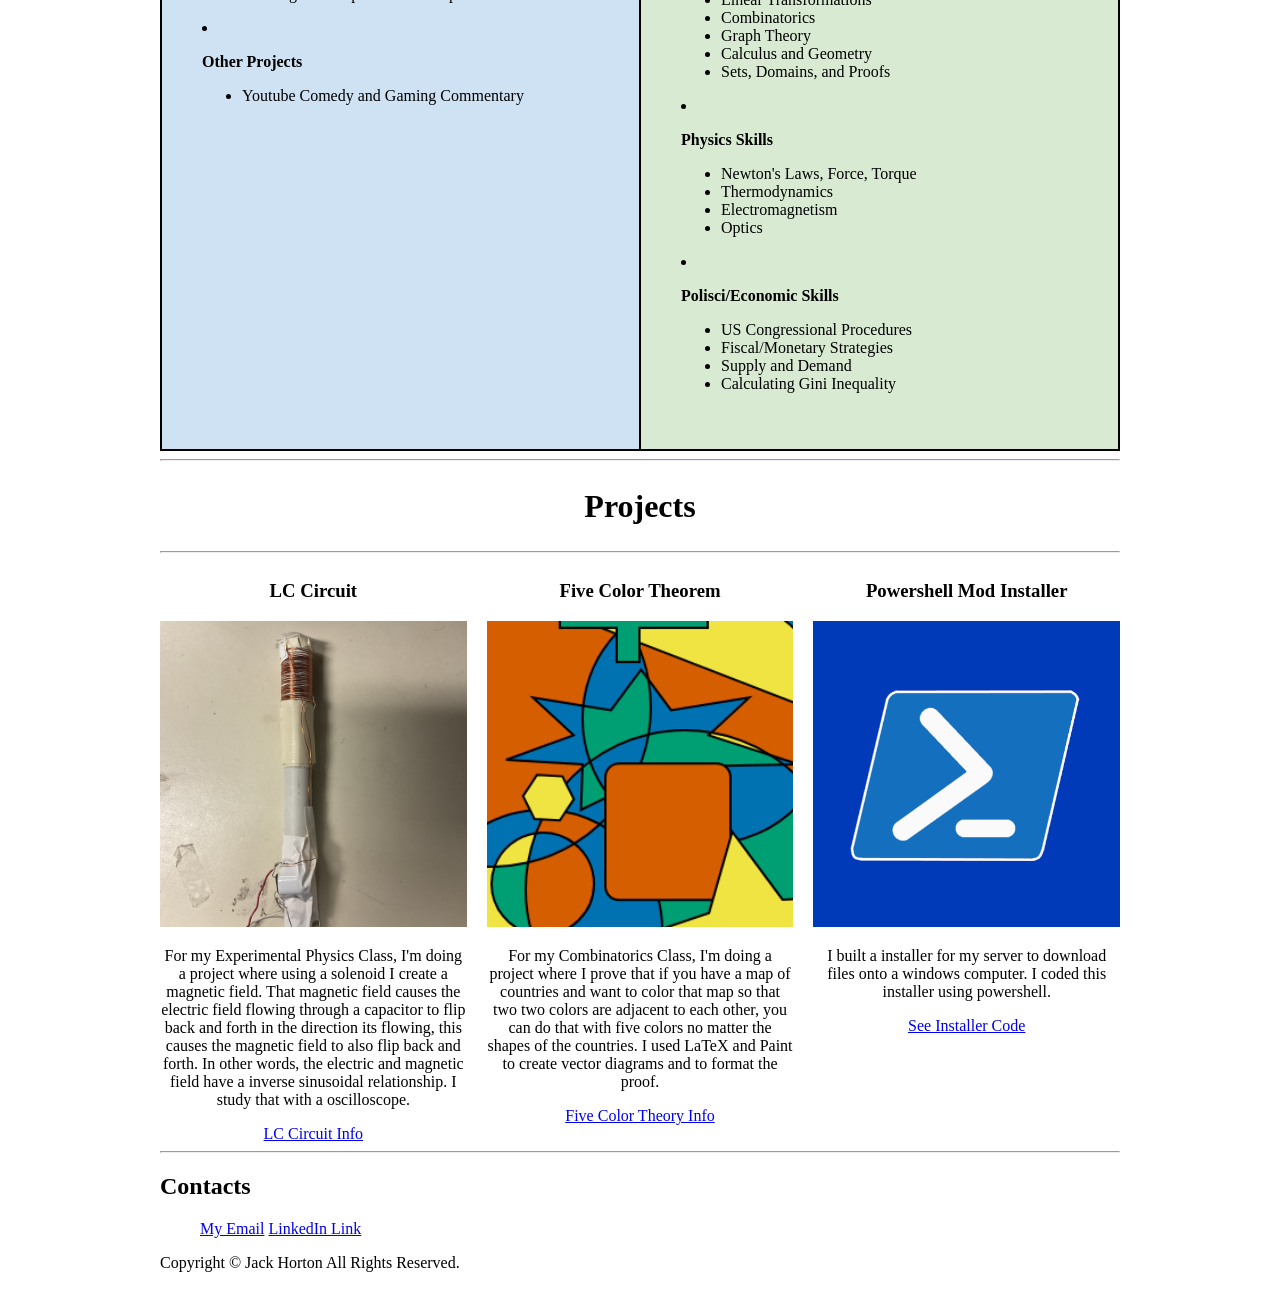
==== commit 0a060ecb: "Added technologies in project descriptions." ====
--- a/public/index.html
+++ b/public/index.html
@@ -185,7 +185,7 @@
                             to flip back and forth in the direction its flowing, this 
                             causes the magnetic field to also flip back and forth. 
                             In other words, the electric and magnetic field have a 
-                            inverse sinusoidal relationship.</p>
+                            inverse sinusoidal relationship. I study that with a oscilloscope.</p>
                         <a href="https://phys.libretexts.org/Bookshelves/University_Physics/University_Physics_(OpenStax)/University_Physics_II_-_Thermodynamics_Electricity_and_Magnetism_(OpenStax)/14%3A_Inductance/14.06%3A_Oscillations_in_an_LC_Circuit" class="link">LC Circuit Info</a>
                     </div>
 
@@ -195,7 +195,8 @@
                         <p>For my Combinatorics Class, I'm doing a project where I prove 
                             that if you have a map of countries and want to color that map 
                             so that two two colors are adjacent to each other, you can do 
-                            that with five colors no matter the shapes of the countries.</p>
+                            that with five colors no matter the shapes of the countries. 
+                            I used LaTeX and Paint to create vector diagrams and to format the proof.</p>
                         <a href="https://en.wikipedia.org/wiki/Five_color_theorem" class="link">Five Color Theory Info</a>
                     </div>
 
@@ -203,7 +204,8 @@
                         <h3>Powershell Mod Installer</h3>
                         <img src="./IMG_Installer.png" alt="Image_Installer">
                         <p>I built a installer for my server to 
-                            download files onto a windows computer.</p>
+                            download files onto a windows computer.
+                            I coded this installer using powershell.</p>
                         <a href="https://github.com/Realgluonmaster/Celestial-Realm-Installer" class="link">See Installer Code</a>
                     </div>
                 </div>
--- a/public/styles.css
+++ b/public/styles.css
@@ -1,9 +1,10 @@
+/*-------------------*/
 /* Overall Structure */
+/*-------------------*/
 
 .page_structure {
   display: grid;
-  grid-template-columns: 1fr minmax(700px, 1000px) 1fr;
-  min-height: 100vh;
+  grid-template-columns: 1fr min(1000px, 100%) 1fr;
 }
 
 .left_background, .right_background {
@@ -15,44 +16,71 @@
 
 .middle_body {
   padding: 20px;
-  background: white; 
+  background-color: white; 
 }
 
 body {
   margin: 0;
 }
 
-/* Middle Body Structure */
+/*------------*/
+/* Page Title */
+/*------------*/
+
+.title {
+  background-color: #375D8F;
+  padding: 35px 0;
+}
+
 h1 {
-   text-align: center;
-   padding: 50px;
-   height: 100px;
-   background-color: #375D8F;
-   color:#D9E8F5;
-   font-size: 40px;
+  text-align: center;
+  color: #D9E8F5;
+  font-size: 40px;
 }
+
+/*------------------------*/
+/* Right Below Page Title */
+/*------------------------*/
+
+.first_tablelike {
+  display: grid;
+  grid-template-columns: 1fr 1fr;   
+  max-width: 800px;
+  margin: 0 auto;
+  align-items: center;
+  column-gap: 60px;
+}
+
+.firstimage {
+  display: flex;         /*Create a container*/
+  justify-content: flex-end;   /*Push image right of container*/
+}
+
+.firstimage img {
+  width: 250px;
+  height: auto;
+}
+
+.about {
+  text-align: left;
+}
+
+.firstdescription { 
+  font-size: 120%; 
+  text-align: left;
+}
+
+/*-------------------*/
+/* Upper Middle Body */
+/*-------------------*/
 
 .bold {
   font-weight: bold;
 }
 
-.about {
-  font-size: 200%;
-}
-
-.firstdescription {
-  font-size: 120%;
-  text-align: top;
-  text-align: left;
-}
-
-.firstimage {
-  float: right;
-}
-
 table {
   width: 100%;
-  table-layout: fixed;
+  table-layout: fixed;   /*Forces table to be evenly spaced*/
 }
 
 td {
@@ -77,3 +105,30 @@
 h3 {
   text-align: center;
 }
+
+/*-------------------*/
+/* Lower Middle Body */
+/*-------------------*/
+.tableliketwo {
+  display: flex;
+  flex-wrap: wrap;    
+  gap: 20px;
+  justify-content: center;
+}
+
+#projects_title {
+  font-size: 200%;
+}
+
+.project {
+  flex-grow: 1;   /*If extra space in row, expand items*/
+  flex-shrink: 1;   /*If  space in row tight, contract items*/
+  flex-basis: 300px;   /*Starting size*/
+  max-width: 350px;
+  text-align: center;
+}
+
+.project img {
+  width: 100%;
+  height: auto;
+}
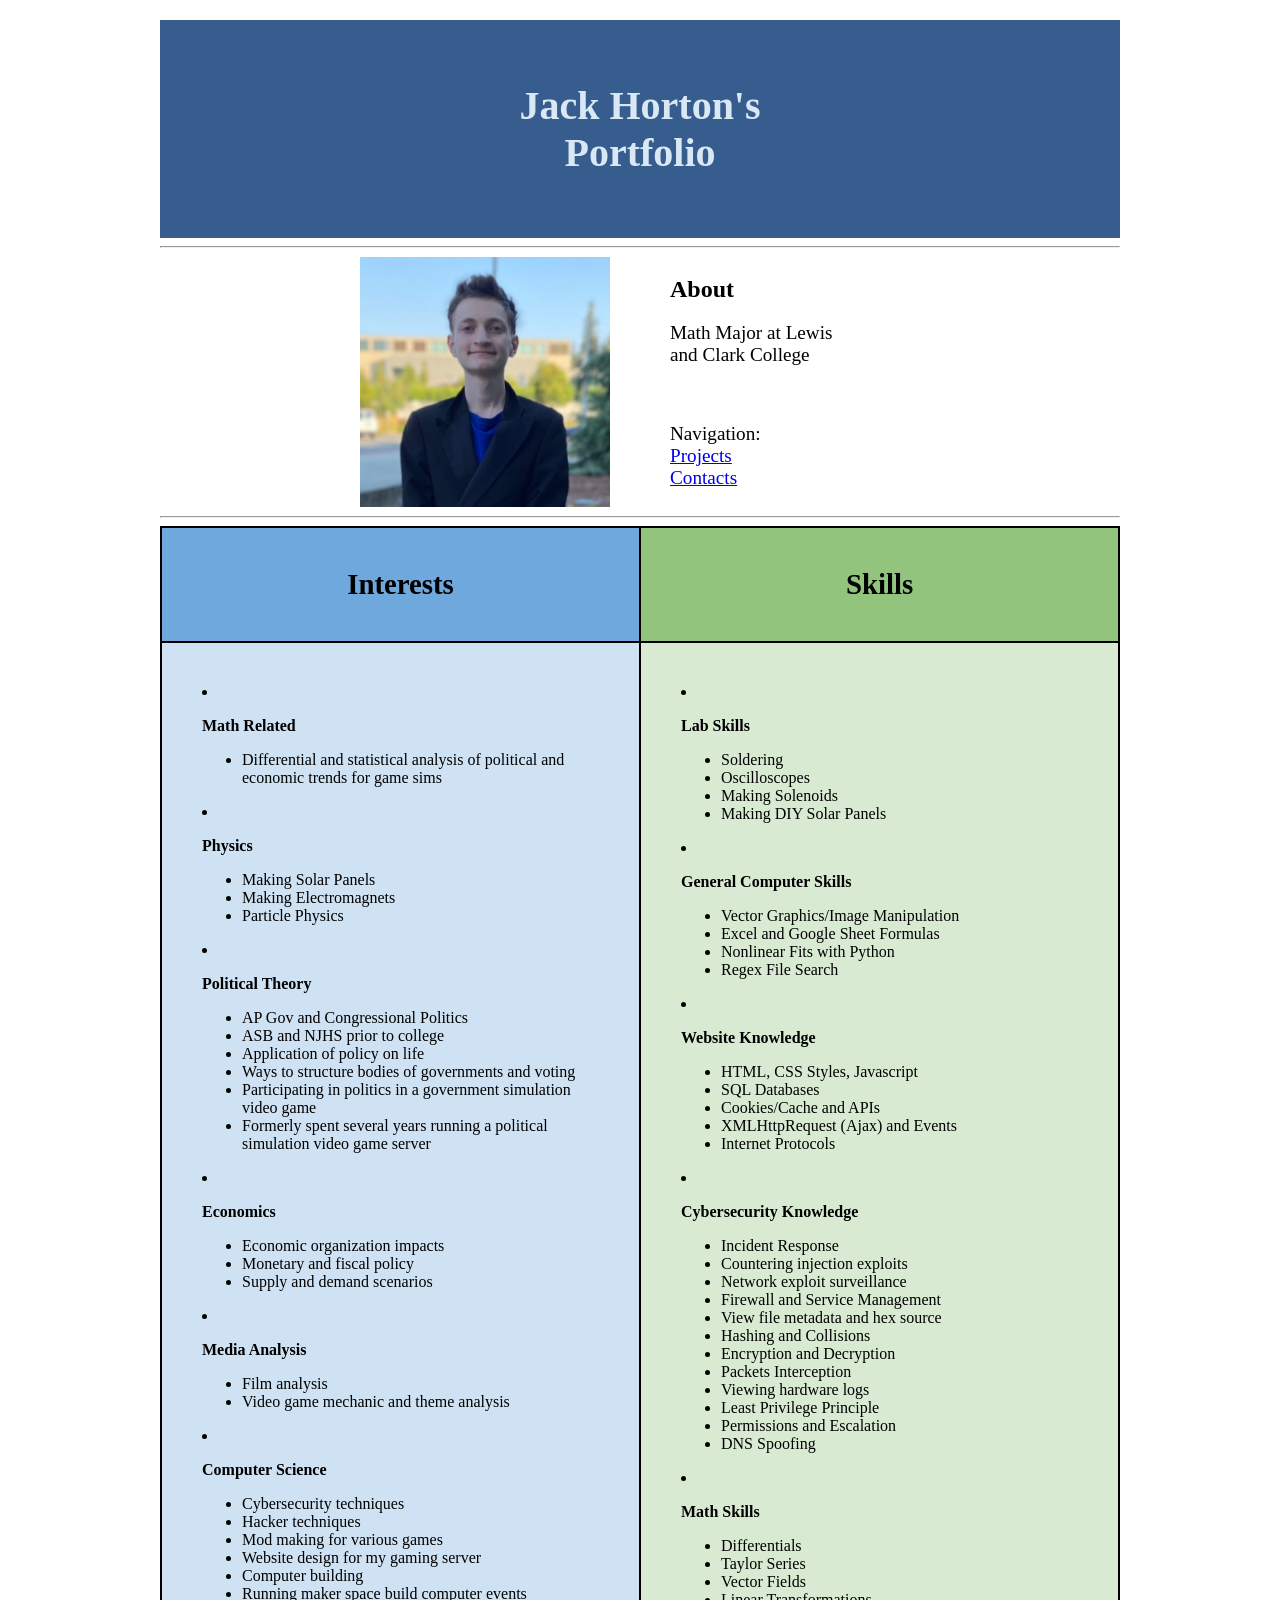
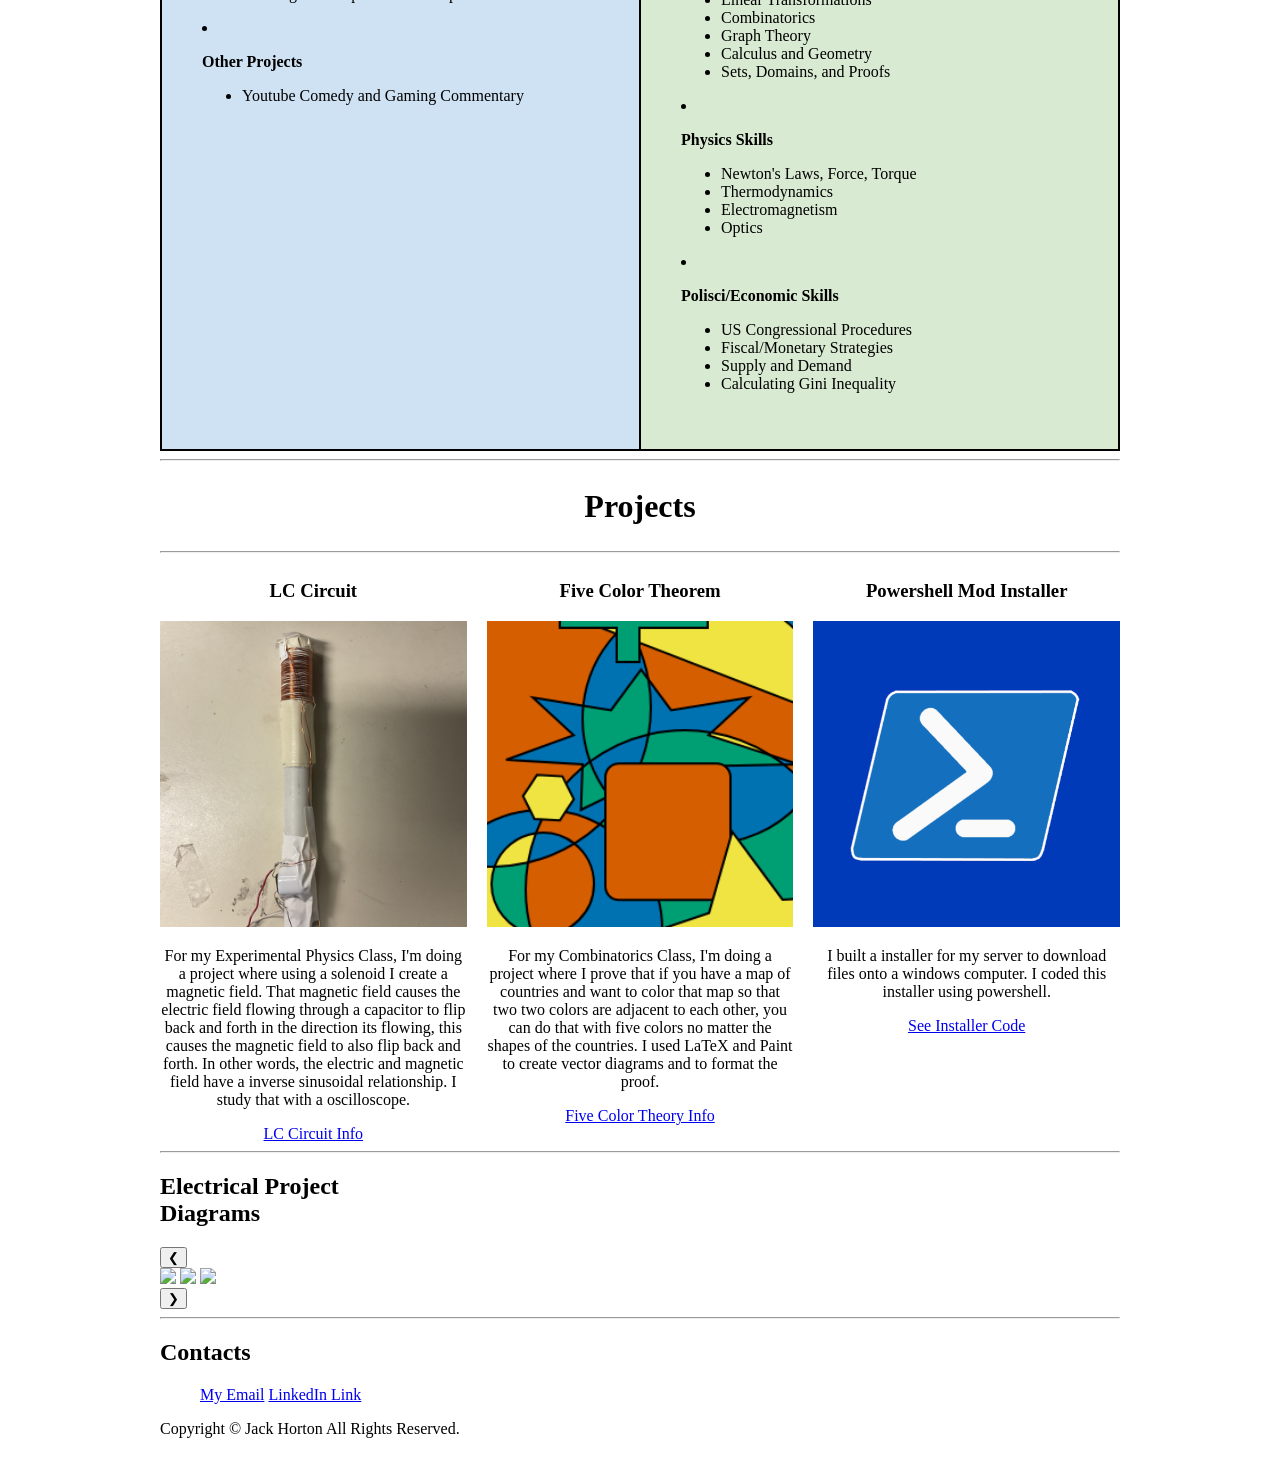
==== commit c4799758: "Adding carousel to HTML structure" ====
--- a/public/index.html
+++ b/public/index.html
@@ -5,6 +5,7 @@
         <meta name="portfolio_jh_netweb_project" content="width=device-width, initial-scale=1.0">
         <title>Jack Horton's Portolio</title>
         <link rel="stylesheet" href="./styles.css">
+        <script src="carousel.js" defer></script>
     </head>
     <body>
         <div class="page_structure">
@@ -210,6 +211,17 @@
                     </div>
                 </div>
                 <hr>
+                <h2 id="electrical_diagram_title">Electrical Project<br>Diagrams</h2>
+                <div class="carousel">
+                    <button class="previousbutton">❮</button>
+                    <div class="slides_container">
+                        <img src="lccircuit.png" class="slide active">
+                        <img src="current.png" class="slide">
+                        <img src="solenoid.png" class="slide">
+                    </div>
+                    <button class="nextbutton">❯</button>
+                </div>
+                <hr>
                 <h2 id="contacts">Contacts</h2>
                     <ul>
                         <a href="mailto:lc23-0765@lclark.edu" class="link">My Email</a>
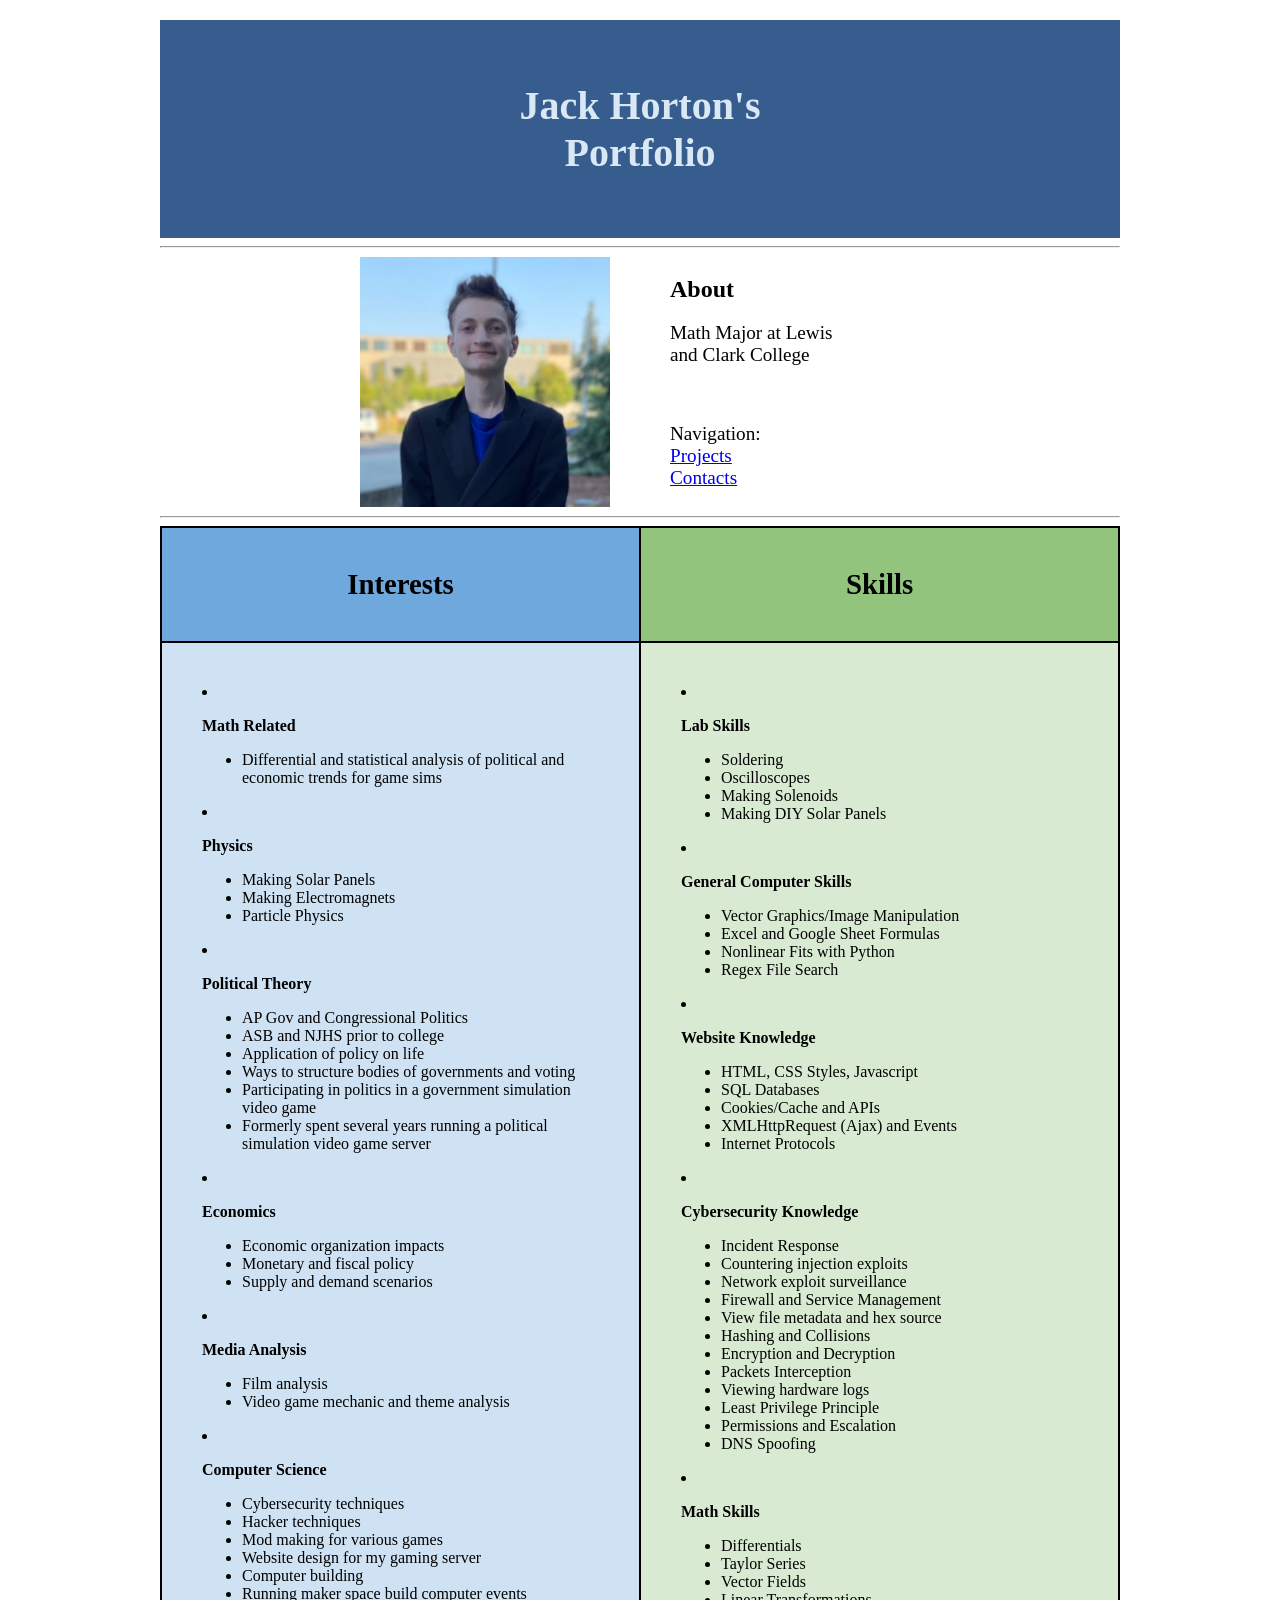
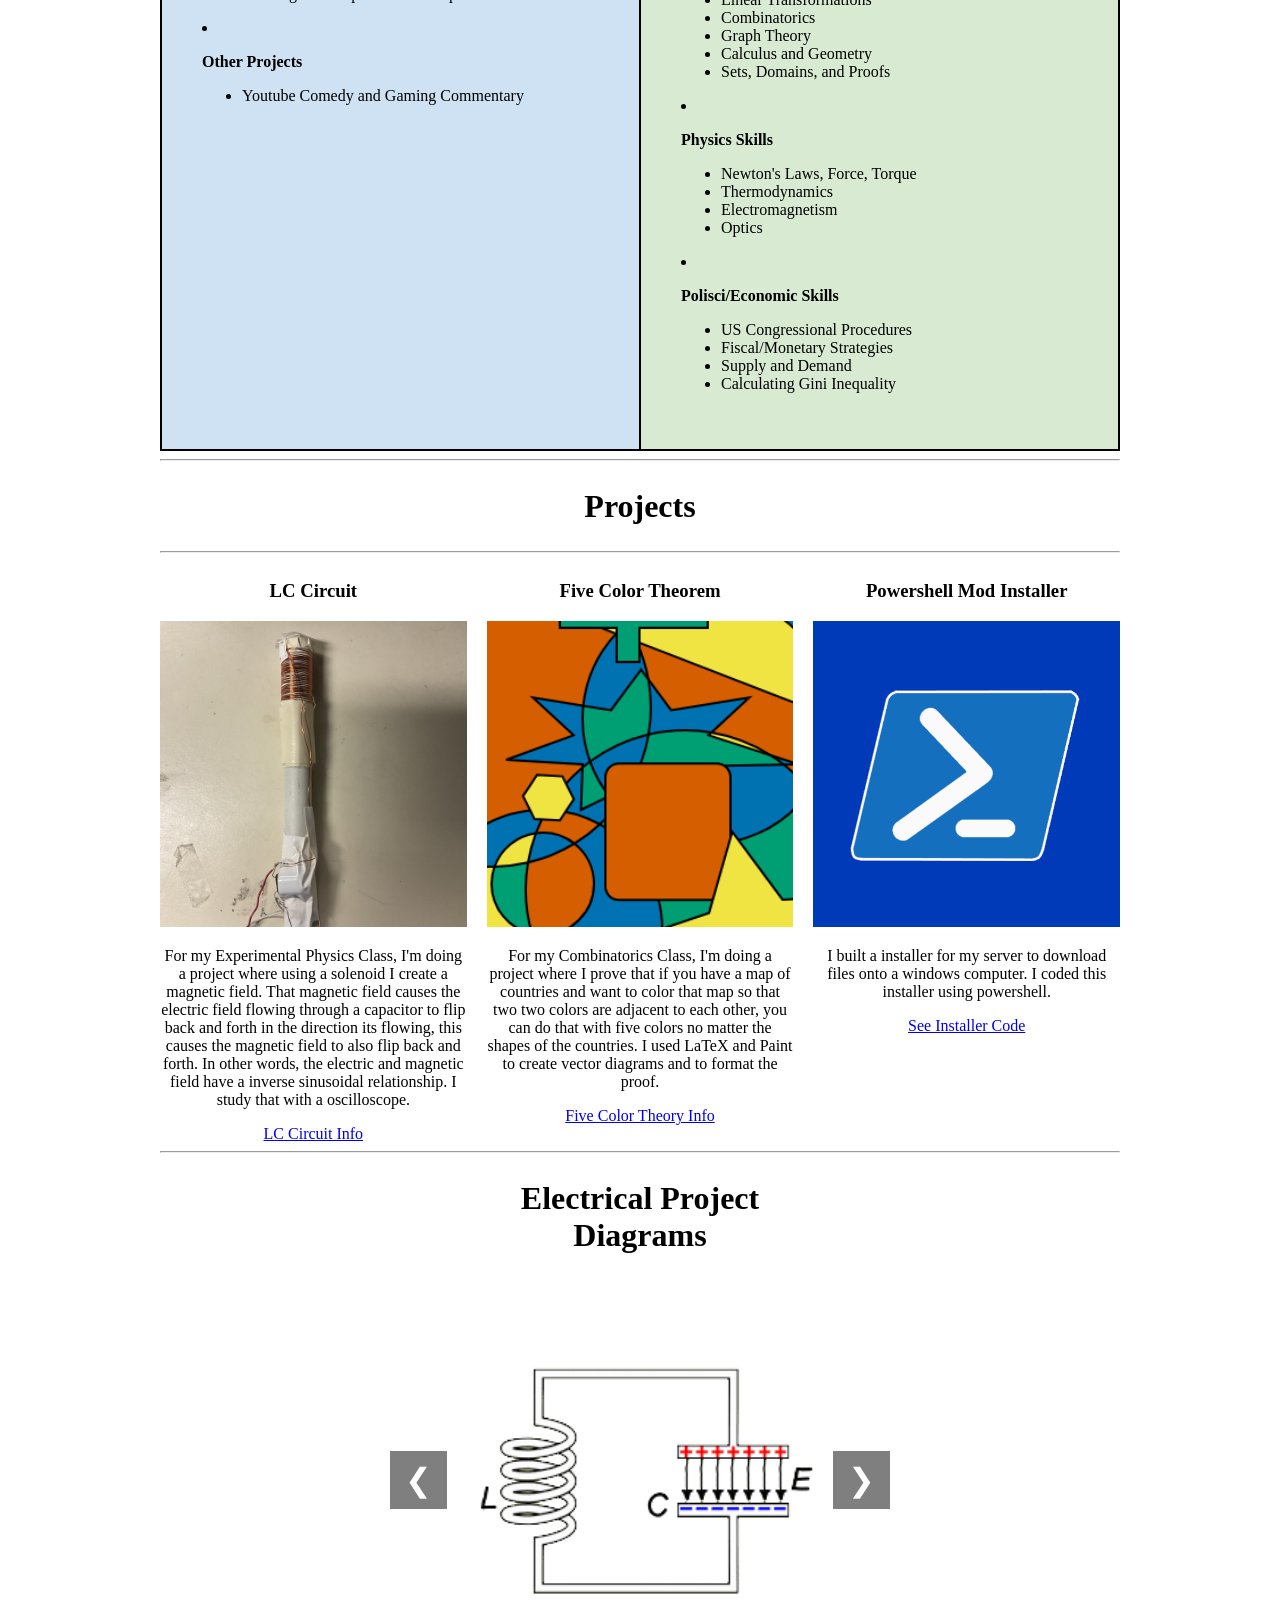
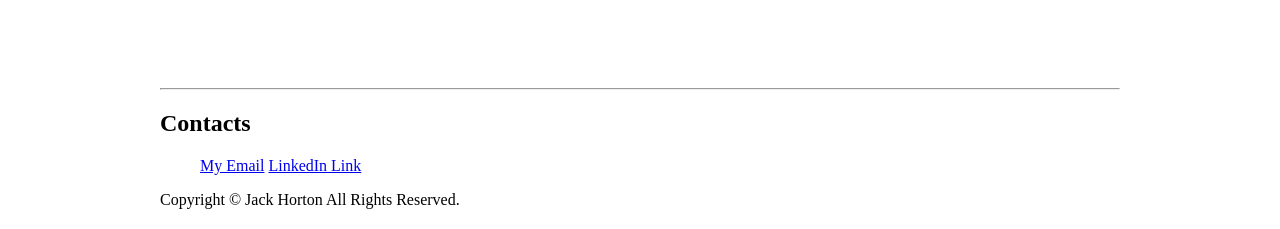
==== commit c122ade3: "Added alt in case carosel images won't load" ====
--- a/public/index.html
+++ b/public/index.html
@@ -215,9 +215,9 @@
                 <div class="carousel">
                     <button class="previousbutton">❮</button>
                     <div class="slides_container">
-                        <img src="lccircuit.png" class="slide active">
-                        <img src="current.png" class="slide">
-                        <img src="solenoid.png" class="slide">
+                        <img src="lccircuit.png" alt="LC_circuit_diagram" class="slide active">
+                        <img src="current.png" alt="Current_magnetism_diagram" class="slide">
+                        <img src="solenoid.png" alt="Solenoid_diagram" class="slide">
                     </div>
                     <button class="nextbutton">❯</button>
                 </div>
--- a/public/styles.css
+++ b/public/styles.css
@@ -132,3 +132,53 @@
   width: 100%;
   height: auto;
 }
+
+/*---------*/
+/* Carosel */
+/*---------*/
+.slide {
+  width: 80%;
+  margin: 0 auto;
+  display: none;
+}
+
+.slide.active {
+  display: block;
+}
+
+.carousel {
+  position: relative;
+  width: 500px;
+  margin: auto;
+}
+
+.slides_container {
+  position: relative;
+  width: 100%;
+}
+
+.previousbutton,
+.nextbutton {
+  position: absolute;
+  top: 50%;
+  transform: translateY(-50%);
+  font-size: 2rem;
+  padding: 10px 15px;
+  background: rgba(0,0,0,0.5);
+  color: white;
+  border: none;
+  z-index: 10;
+}
+
+.previousbutton {
+  left: 0;
+}
+
+.nextbutton {
+  right: 0;
+}
+
+#electrical_diagram_title {
+  font-size: 200%;
+  text-align: center;
+}
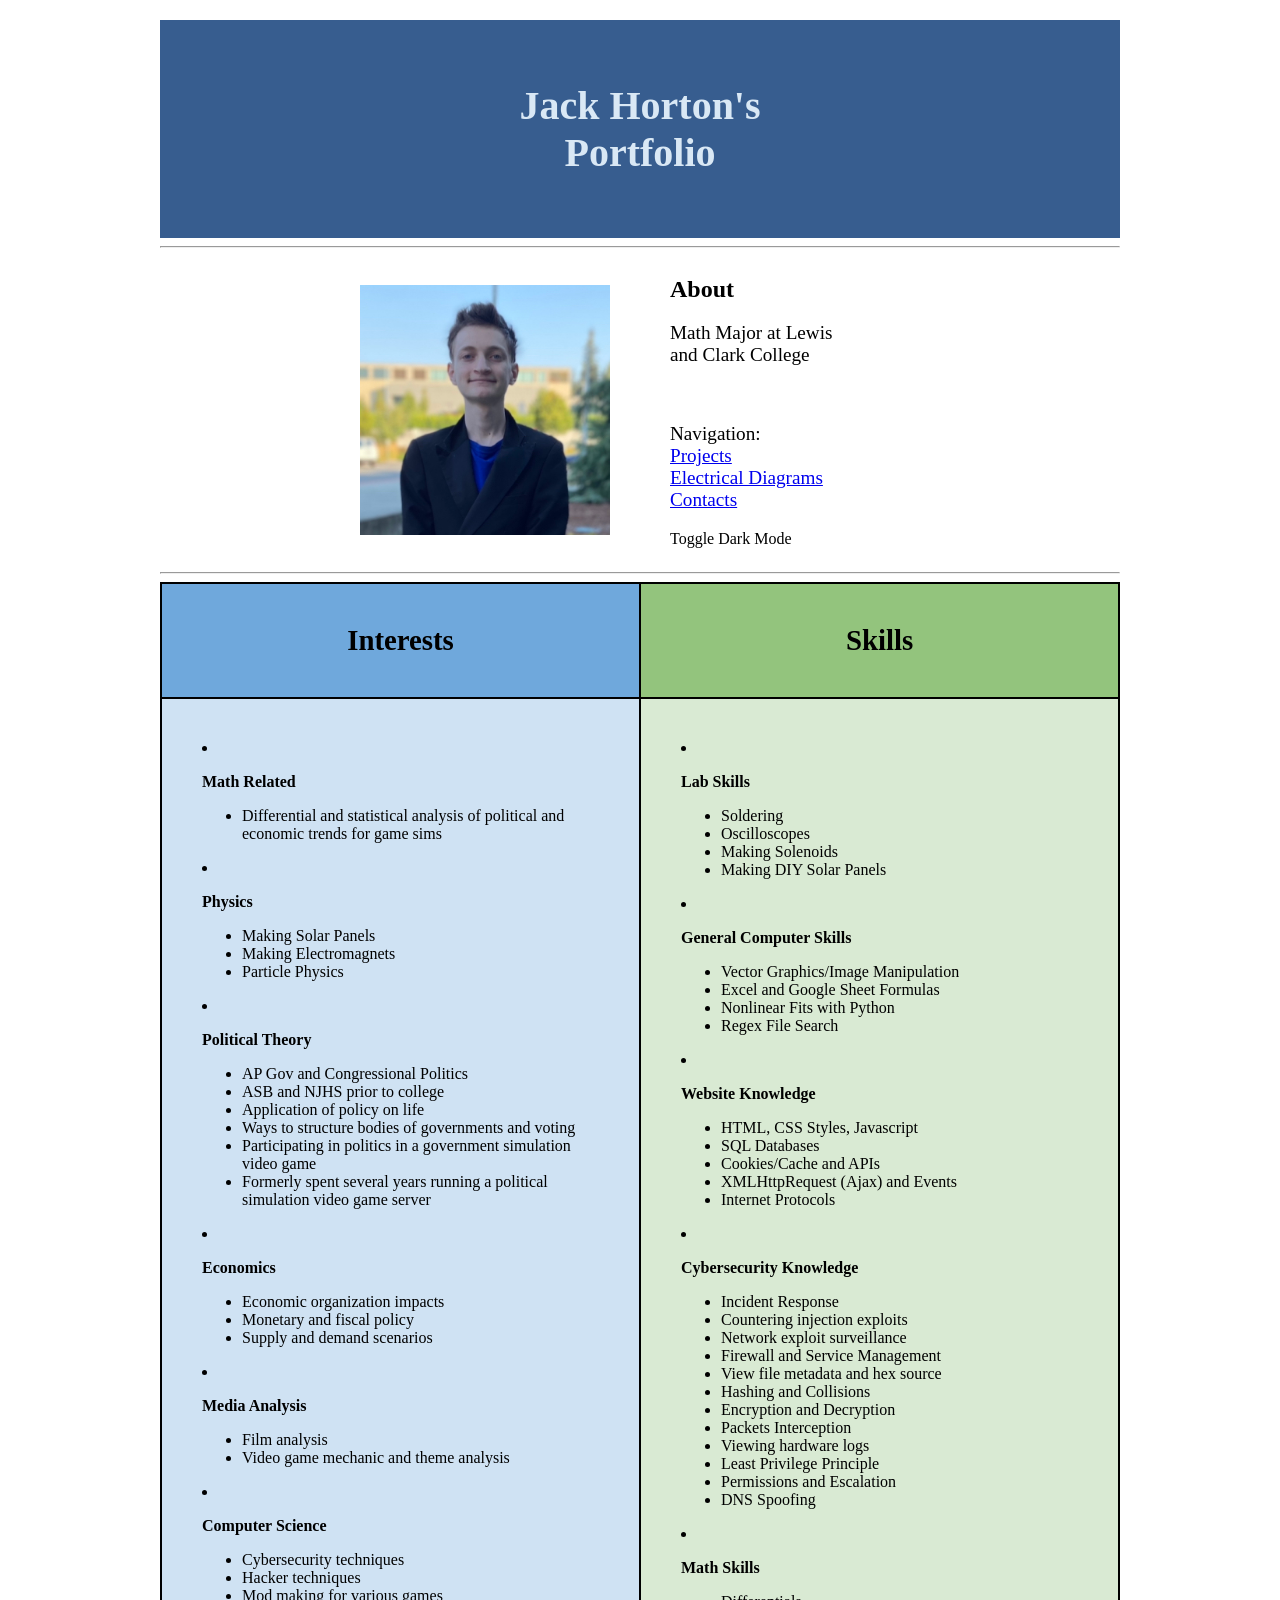
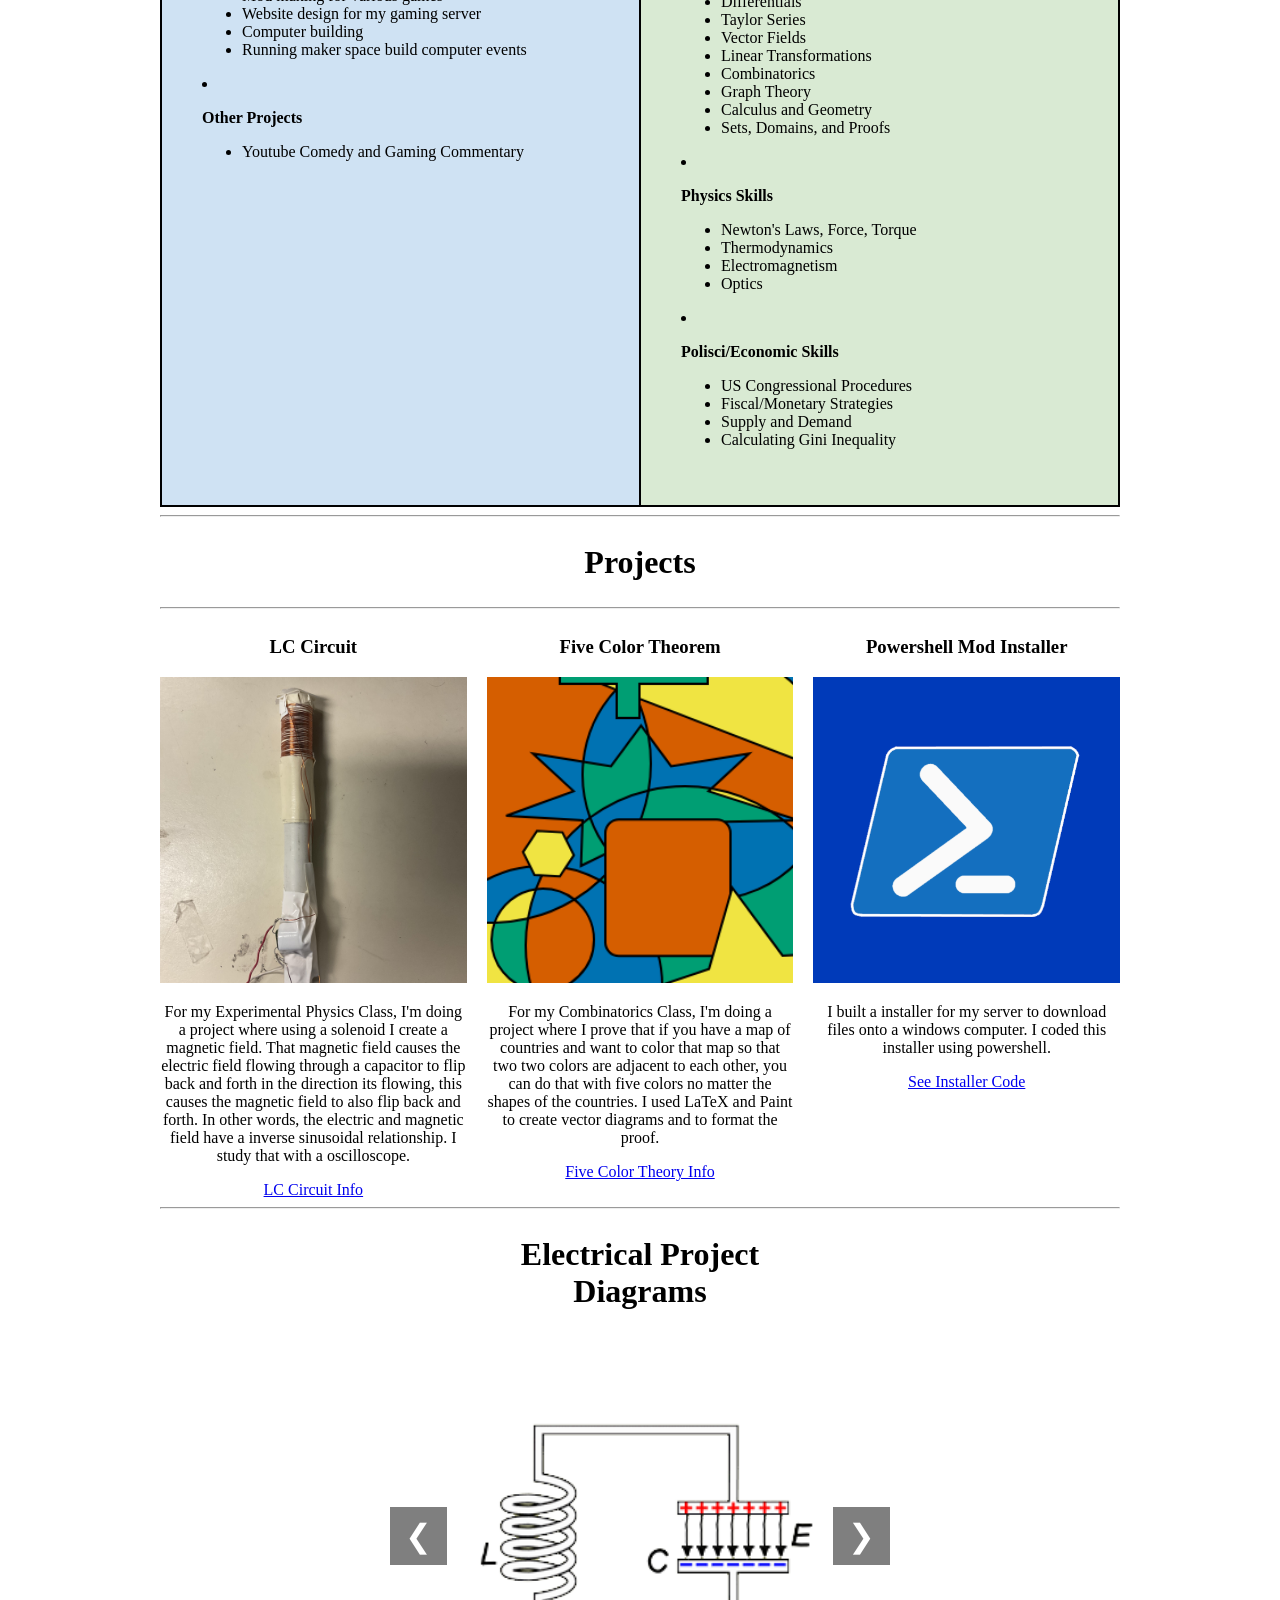
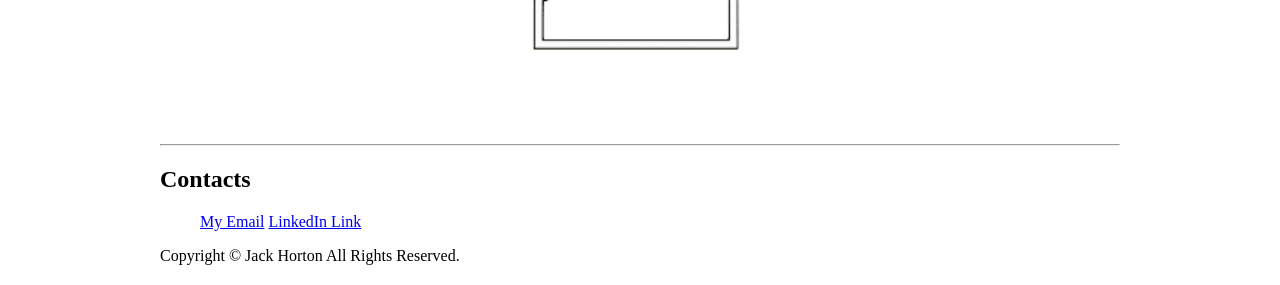
==== commit cdd097d1: "Adding toggle dark mode button" ====
--- a/public/index.html
+++ b/public/index.html
@@ -6,6 +6,7 @@
         <title>Jack Horton's Portolio</title>
         <link rel="stylesheet" href="./styles.css">
         <script src="carousel.js" defer></script>
+        <script src="darkmode.js" defer></script>
     </head>
     <body>
         <div class="page_structure">
@@ -24,18 +25,20 @@
                         <p class="firstdescription">Math Major at Lewis <br>and Clark College</p><br>
                         <p class="firstdescription"> Navigation: <br>
                             <a href="#projects_title" class="link">Projects</a> <br>
+                            <a href="#electrical_diagram_title" class="link">Electrical Diagrams</a> <br>
                             <a href="#contacts" class="link">Contacts</a> <br>
+                            <div id="darkmodetoggle">Toggle Dark Mode</div>
                         </p>
                     </div>
                 </div>
                 <hr>
                 <table class="tableborder">
                     <tr class="tableborder">
-                        <th class="tableborder" style="background-color: #6fa8dc;">Interests</th>
-                        <th class="tableborder" style="background-color: #93c47d;">Skills</th>
+                        <th class="tableborder" id="interest_title">Interests</th>
+                        <th class="tableborder" id="skills_title">Skills</th>
                     </tr>
                     <tr class="tableborder">
-                        <td id="tablepadding" class="tableborder" style="background-color: #cfe2f3;">
+                        <td id="tablepadding" class="tableborder interests_column">
                             <li><p class="bold">Math Related</p>
                                 <ul>
                                     <li>Differential and statistical analysis of political and economic trends for game sims</li>
@@ -93,7 +96,7 @@
                                 </ul>
                             </li>
                         </td>
-                        <td id="tablepadding" class="tableborder" style="background-color: #d9ead3;">
+                        <td id="tablepadding" class="tableborder skill_column">
                             <li><p class="bold">Lab Skills</p>
                                 <ul>
                                     <li>Soldering</li>
--- a/public/styles.css
+++ b/public/styles.css
@@ -1,3 +1,66 @@
+/*-----------*/
+/* Dark Mode */
+/*-----------*/
+
+html.dark_mode {
+  background-color: black;
+  color: white;
+}
+
+html.dark_mode .middle_body {
+  padding: 20px;
+  background-color: black;
+}
+
+html.dark_mode .title {
+  background-color: #375D8F;
+  padding: 35px 0;
+}
+
+html.dark_mode h1 {
+  text-align: center;
+  color: #D9E8F5;
+  font-size: 40px;
+}
+
+html.dark_mode .tableborder {
+  border-collapse: collapse;
+  border: 2px solid white;
+}
+
+html.dark_mode .previousbutton,
+html.dark_mode .nextbutton {
+  position: absolute;
+  top: 50%;
+  transform: translateY(-50%);
+  font-size: 2rem;
+  padding: 10px 15px;
+  background: rgba(255, 255, 255, 0.5);
+  color: rgb(0, 0, 0);
+  border: none;
+  z-index: 10;
+}
+
+#darkmodetoggle {
+  cursor: pointer;
+}
+
+html.dark_mode #interest_title {
+  background-color: #2f5f8f;
+}
+
+html.dark_mode #skills_title {
+  background-color: #3f6f3a;
+}
+
+html.dark_mode .interests_column {
+  background-color: #5a7b9c;
+}
+
+html.dark_mode .skill_column {
+  background-color: #687e66;
+}
+
 /*-------------------*/
 /* Overall Structure */
 /*-------------------*/
@@ -104,6 +167,22 @@
 
 h3 {
   text-align: center;
+}
+
+#interest_title {
+  background-color: #6fa8dc;
+}
+
+#skills_title {
+  background-color: #93c47d;
+}
+
+.interests_column {
+  background-color: #cfe2f3;
+}
+
+.skill_column {
+  background-color: #d9ead3;
 }
 
 /*-------------------*/
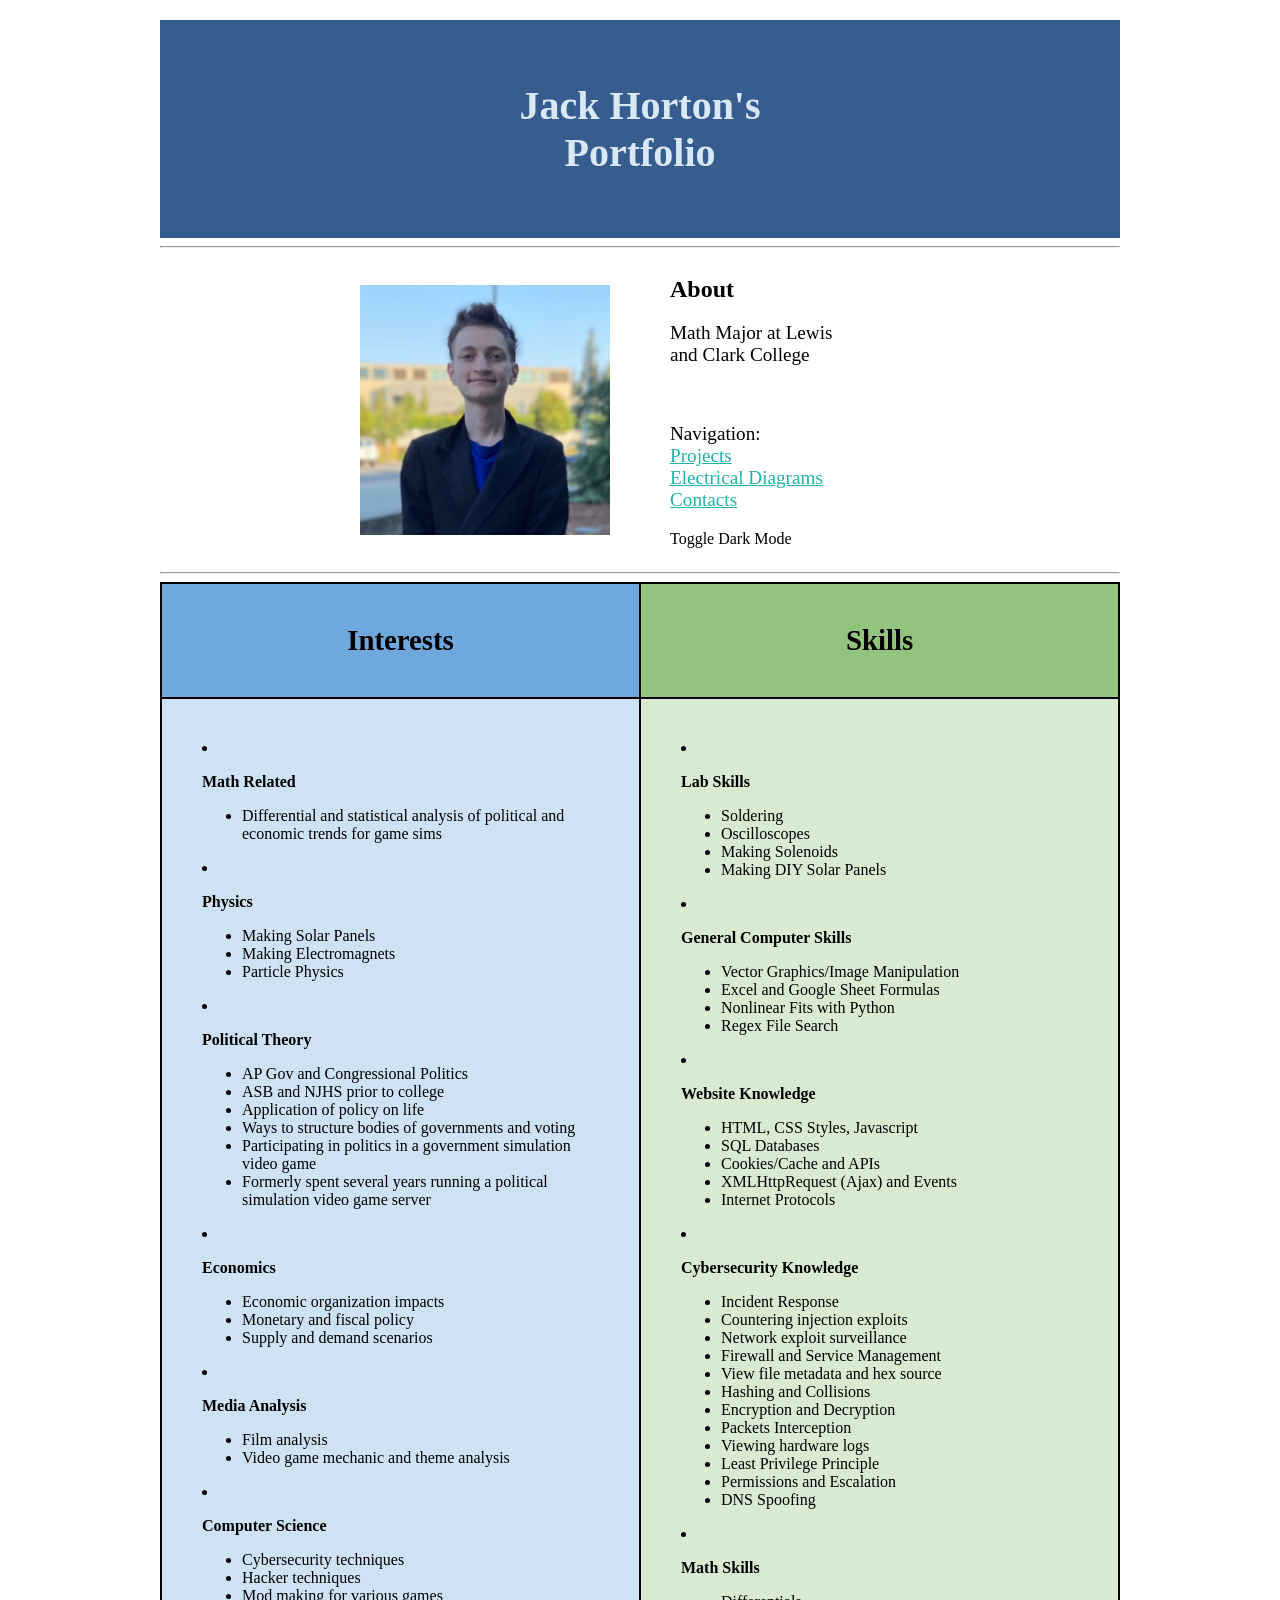
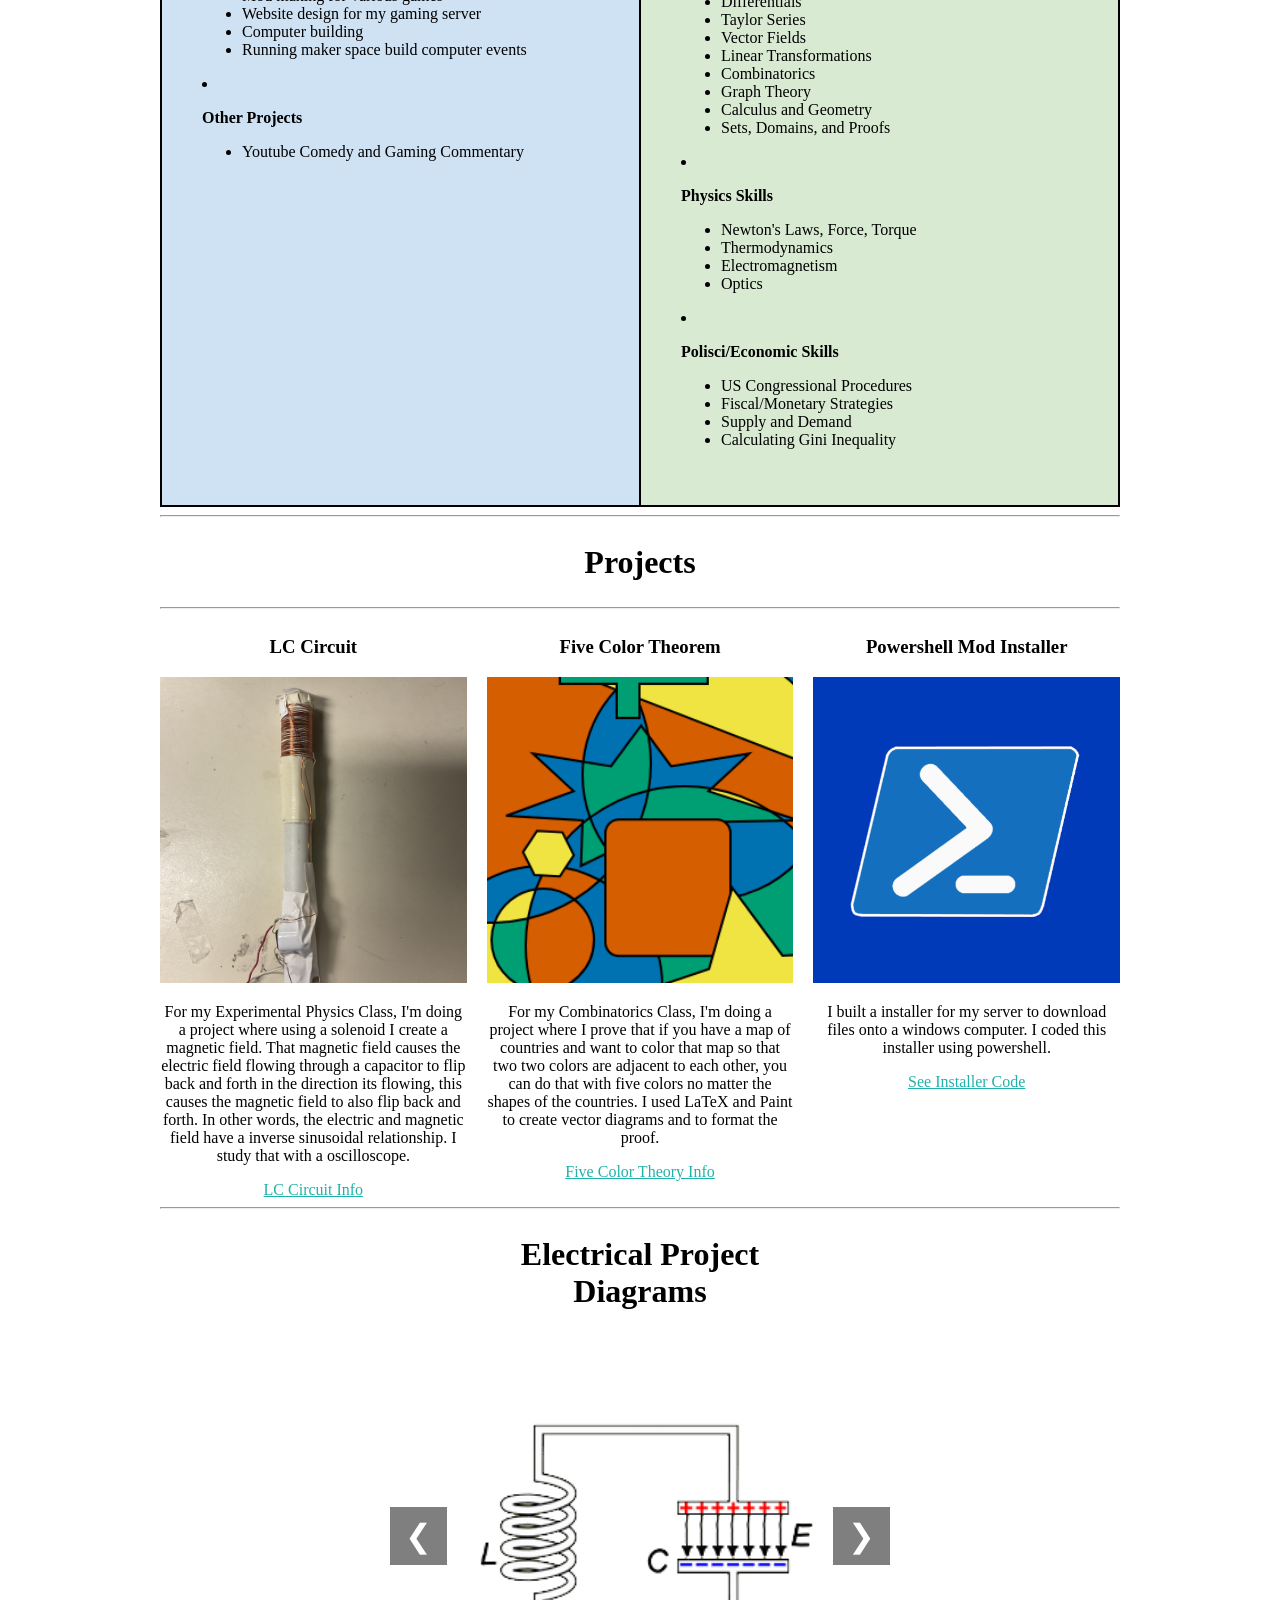
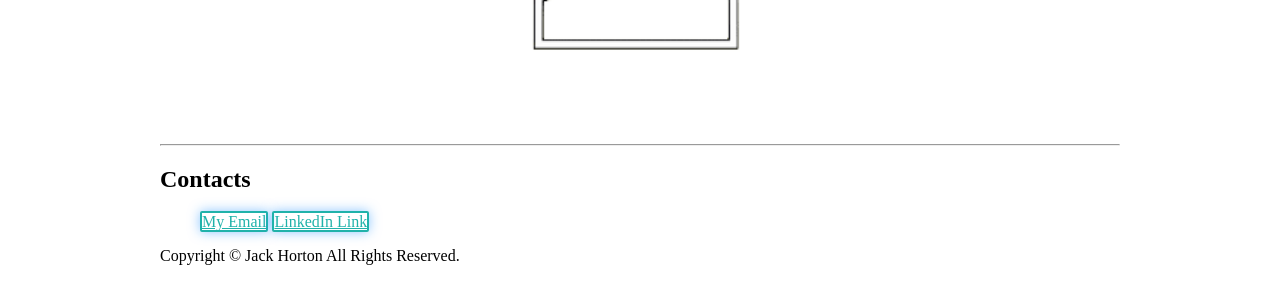
==== commit 42fc98f6: "Add link styles" ====
--- a/public/index.html
+++ b/public/index.html
@@ -227,8 +227,8 @@
                 <hr>
                 <h2 id="contacts">Contacts</h2>
                     <ul>
-                        <a href="mailto:lc23-0765@lclark.edu" class="link">My Email</a>
-                        <a href="https://www.linkedin.com/in/jack-horton-a94a30346/" class="link">LinkedIn Link</a>
+                        <a href="mailto:lc23-0765@lclark.edu" class="bottom_link">My Email</a>
+                        <a href="https://www.linkedin.com/in/jack-horton-a94a30346/" class="bottom_link">LinkedIn Link</a>
                     </ul>
                 <footer>Copyright © Jack Horton All Rights Reserved.</footer>
             </div>
--- a/public/styles.css
+++ b/public/styles.css
@@ -261,3 +261,28 @@
   font-size: 200%;
   text-align: center;
 }
+
+/*---------*/
+/* Links */
+/*---------*/
+.bottom_link {
+  color: lightseagreen;             
+  border: 2px solid lightseagreen;   
+  border-radius: 2px;
+  box-shadow: 0 0 12px rgba(30, 144, 255, 0.5); 
+}
+
+.bottom_link:hover {
+  color: purple;              
+  border: 2px solid purple; 
+  border-radius: 2px;
+  box-shadow: 0 0 12px rgba(106, 13, 173, 0.5);
+}
+
+.link {
+  color: lightseagreen;             
+}
+
+.link:hover {
+  color: purple;              
+}
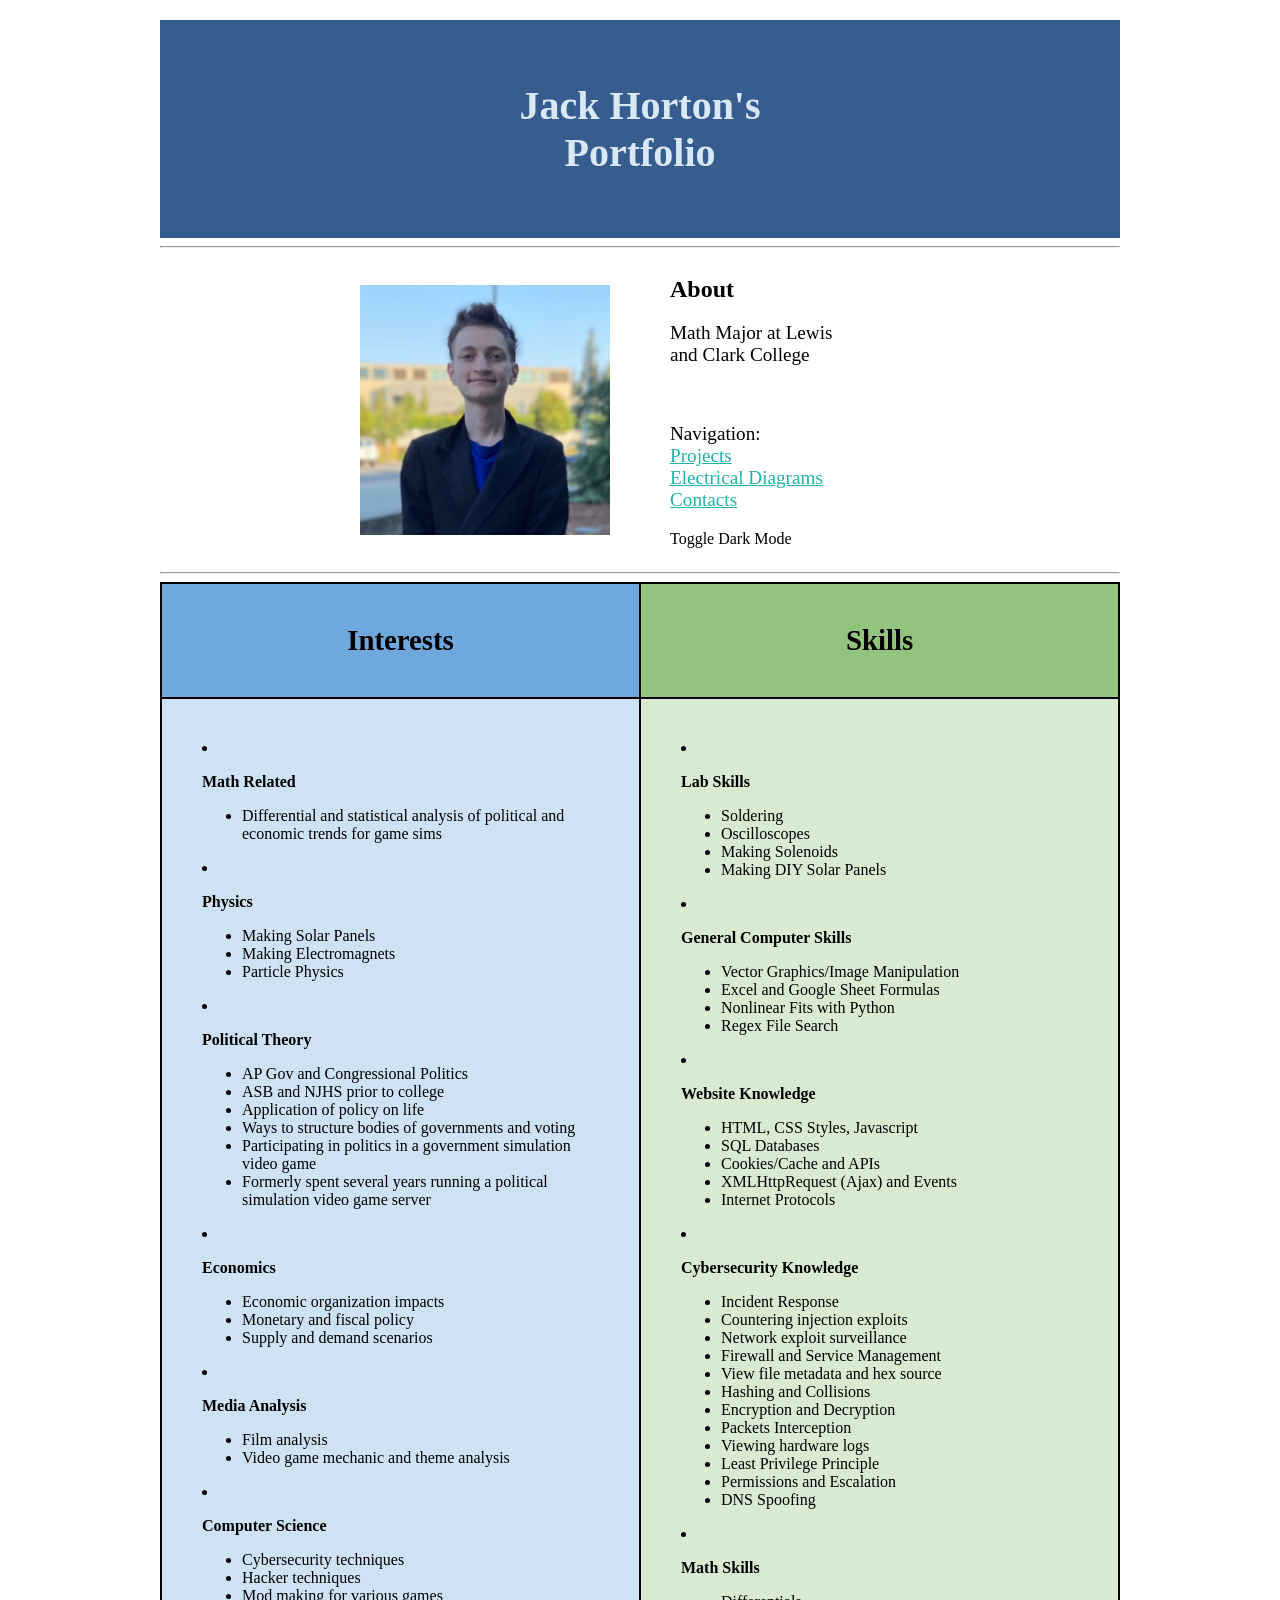
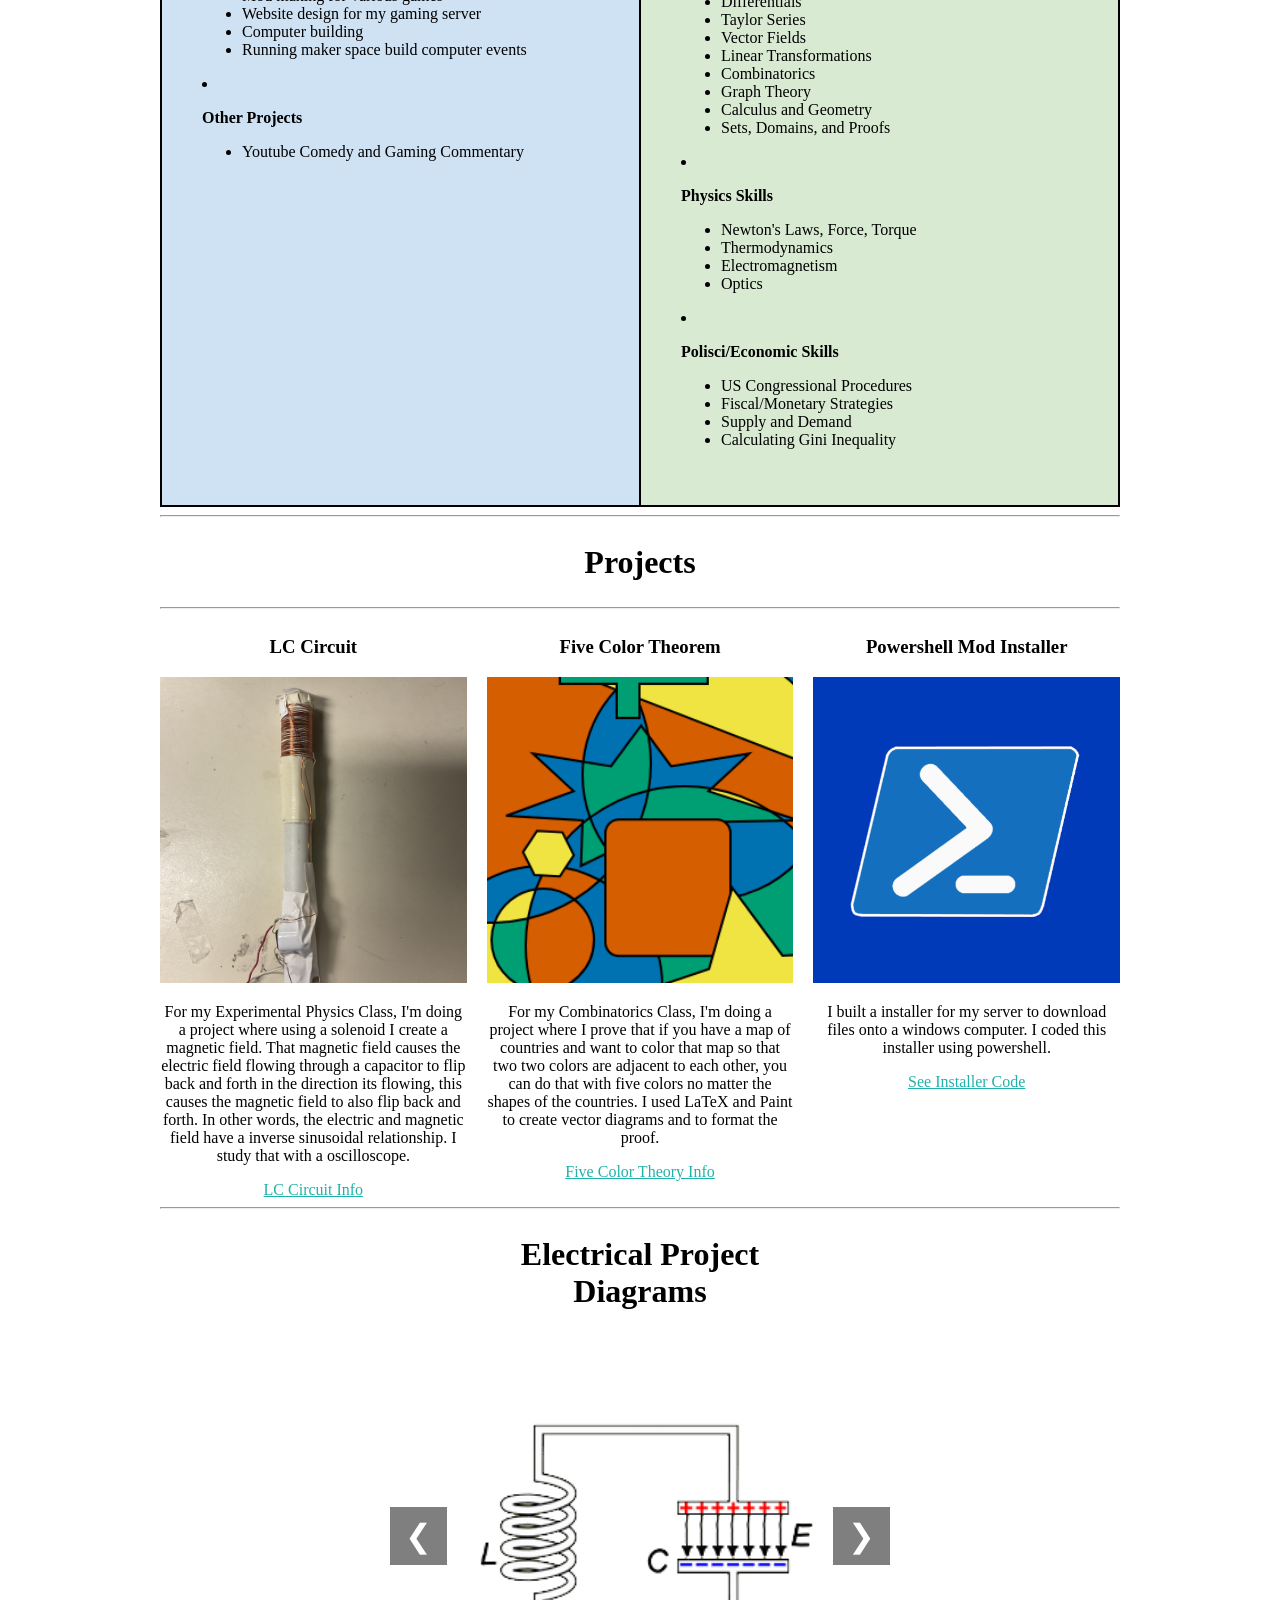
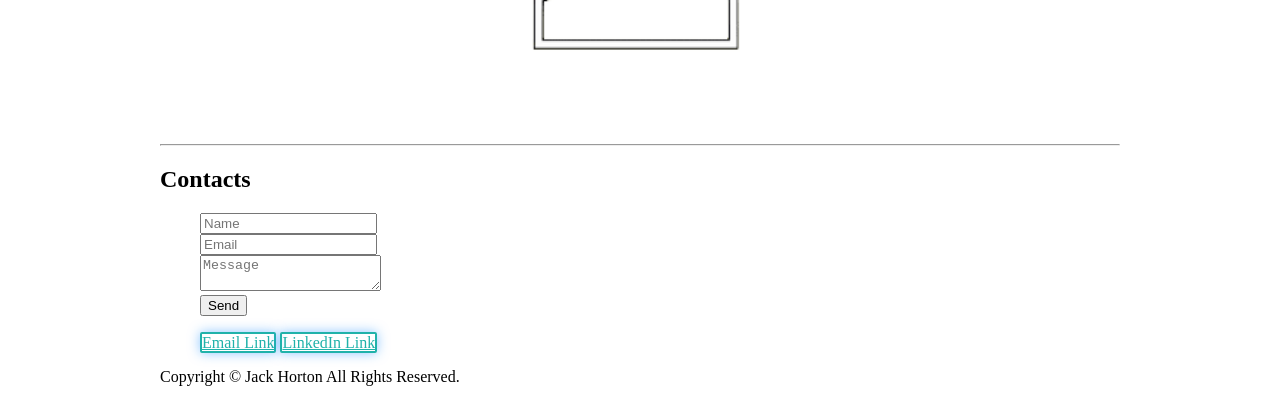
==== commit bd50af3f: "Fixing email to and adding form HTML structure" ====
--- a/public/index.html
+++ b/public/index.html
@@ -227,7 +227,13 @@
                 <hr>
                 <h2 id="contacts">Contacts</h2>
                     <ul>
-                        <a href="mailto:lc23-0765@lclark.edu" class="bottom_link">My Email</a>
+                        <form action="/message" method="POST">
+                            <input type="text" name="name" placeholder="Name" required><br>
+                            <input type="email" name="email" placeholder="Email" required><br>
+                            <textarea name="message" placeholder="Message" required></textarea><br>
+                            <button type="submit">Send</button>
+                        </form><br>
+                        <a href="https://mail.google.com/mail/?view=cm&to=lc23-0765@lclark.edu" class="bottom_link">Email Link</a>
                         <a href="https://www.linkedin.com/in/jack-horton-a94a30346/" class="bottom_link">LinkedIn Link</a>
                     </ul>
                 <footer>Copyright © Jack Horton All Rights Reserved.</footer>
